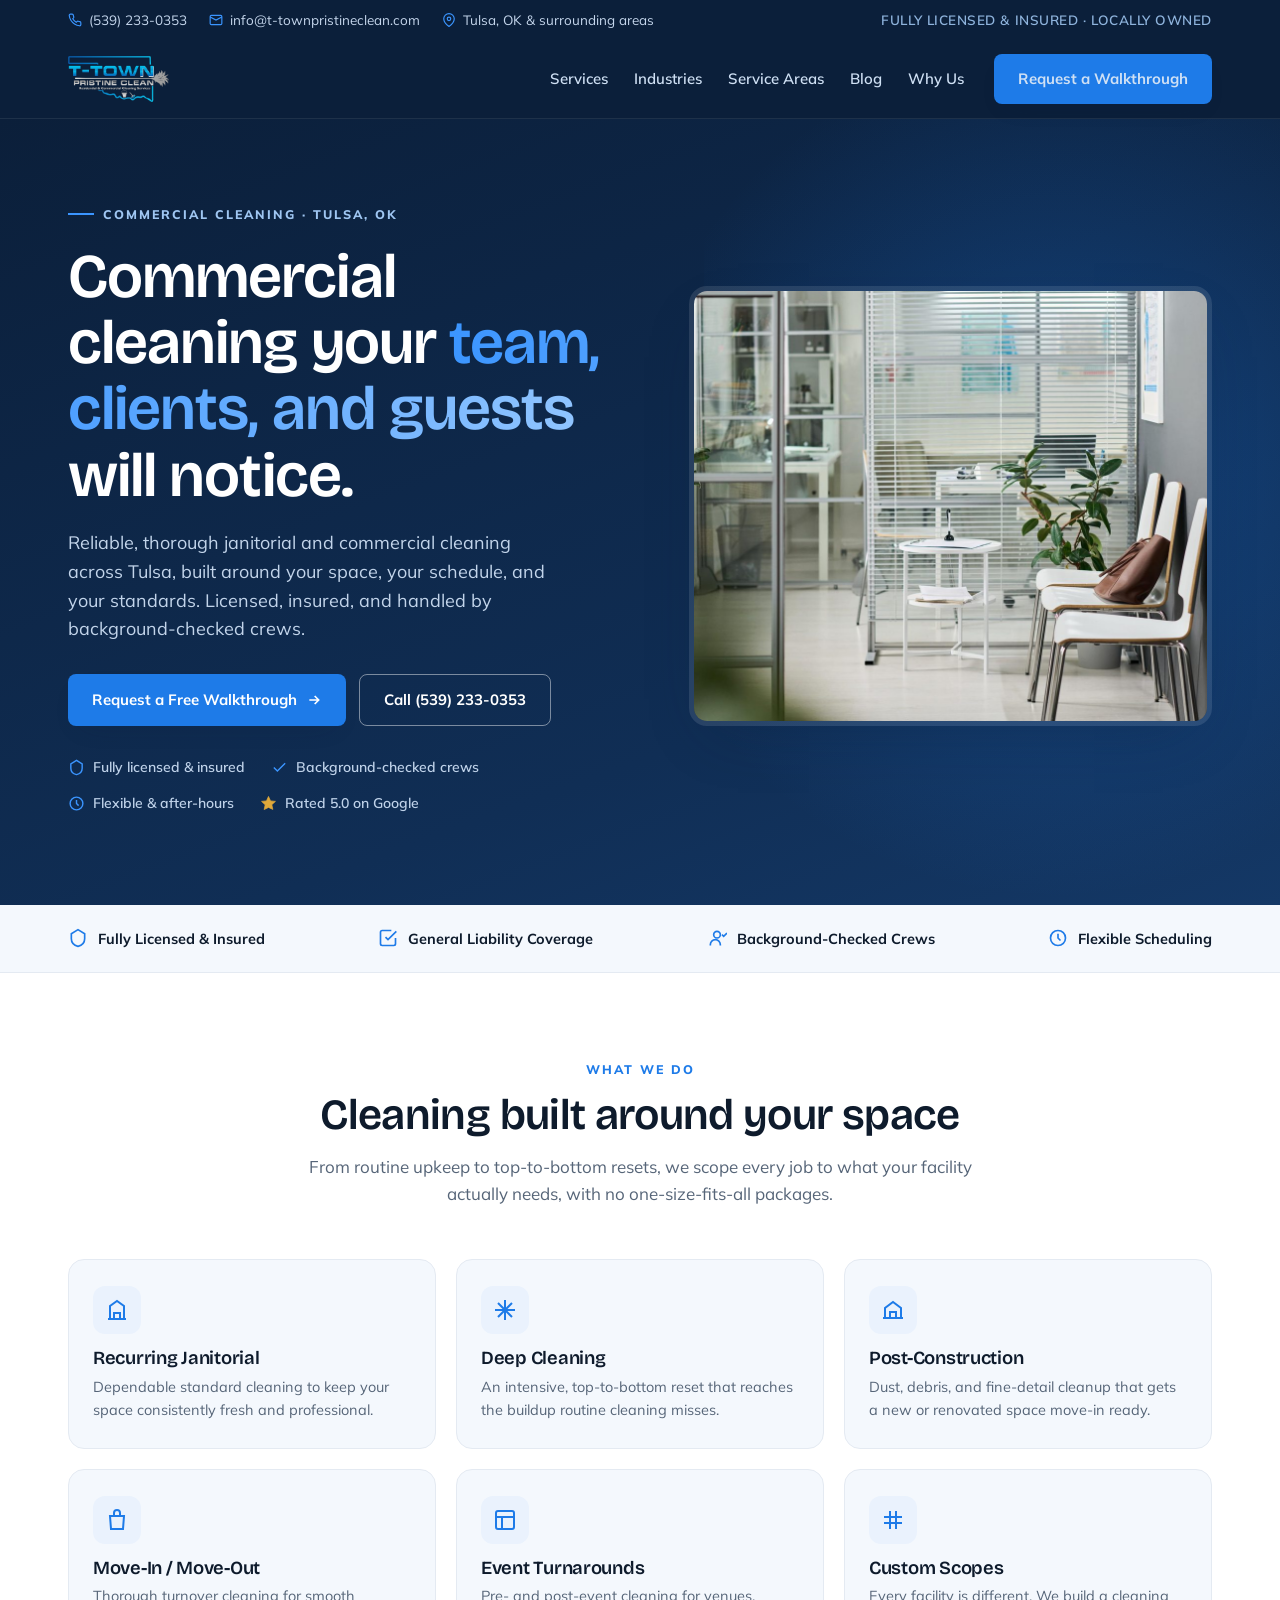
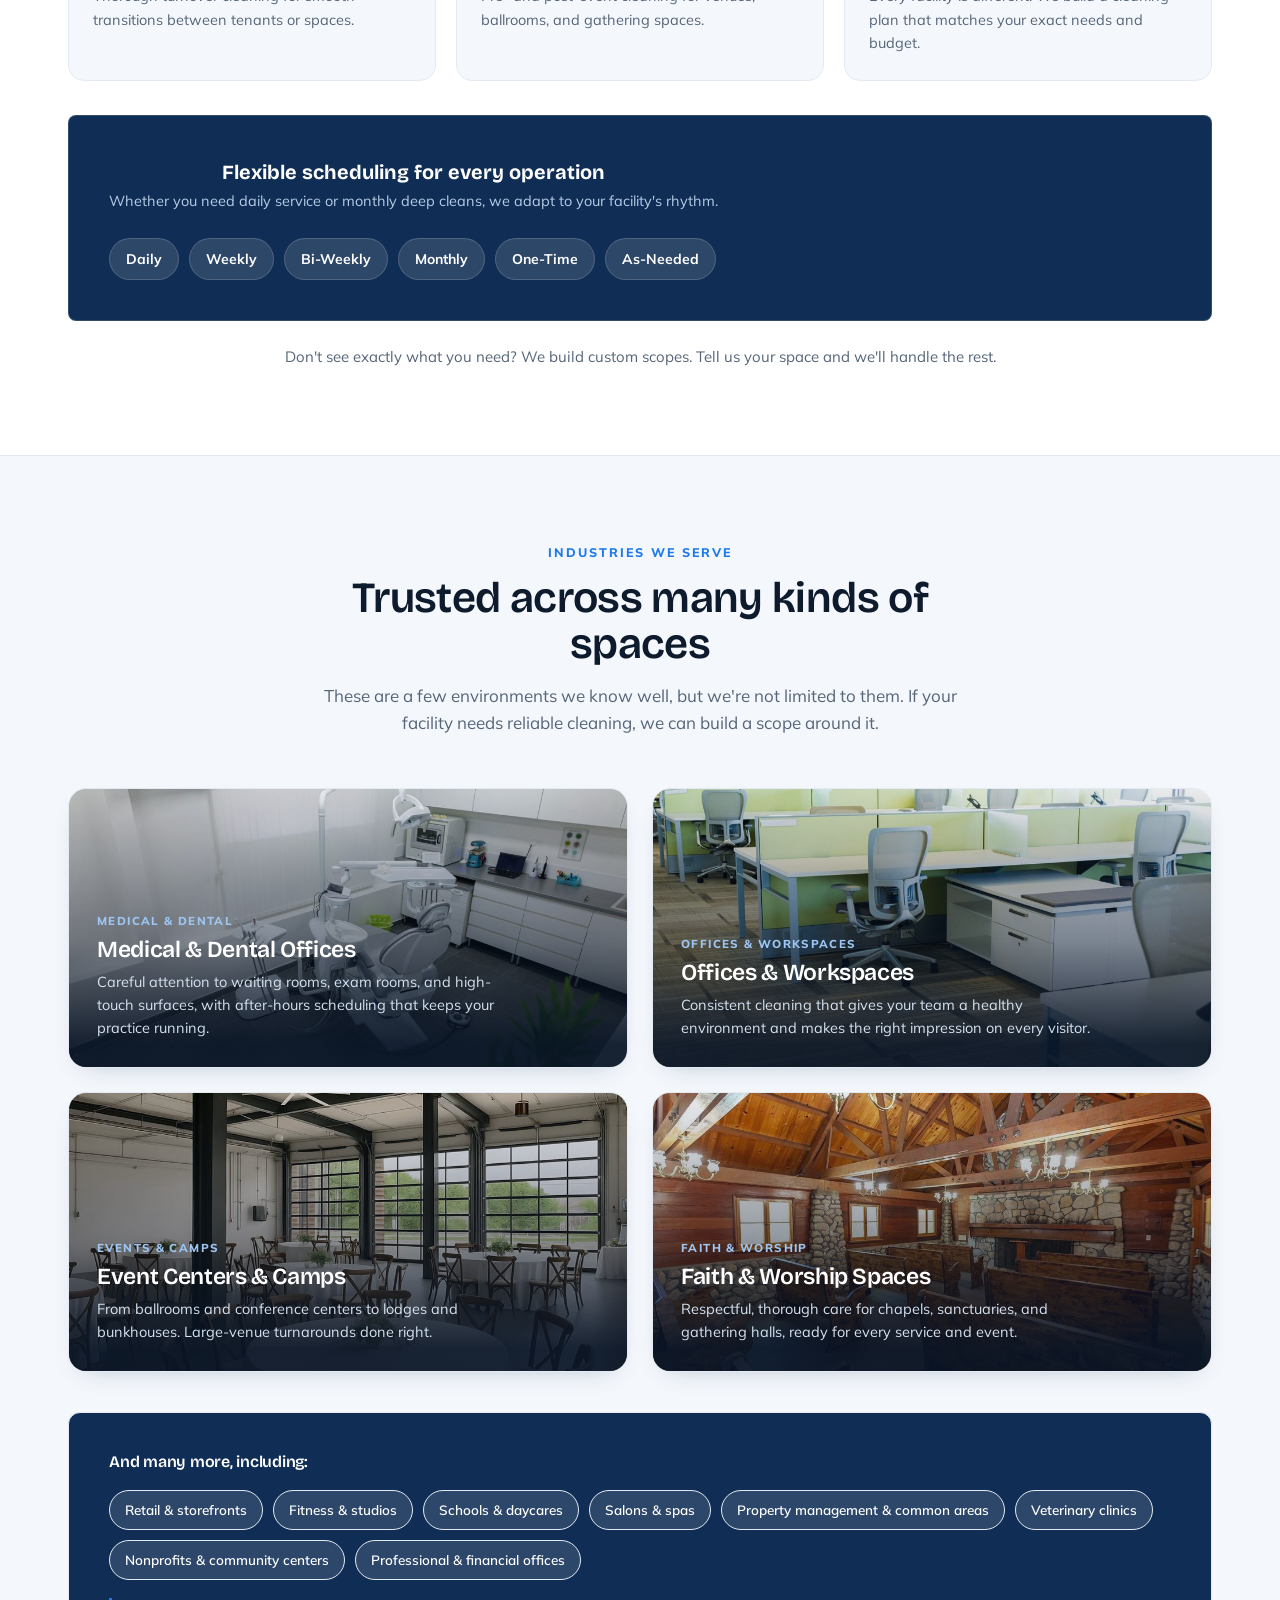
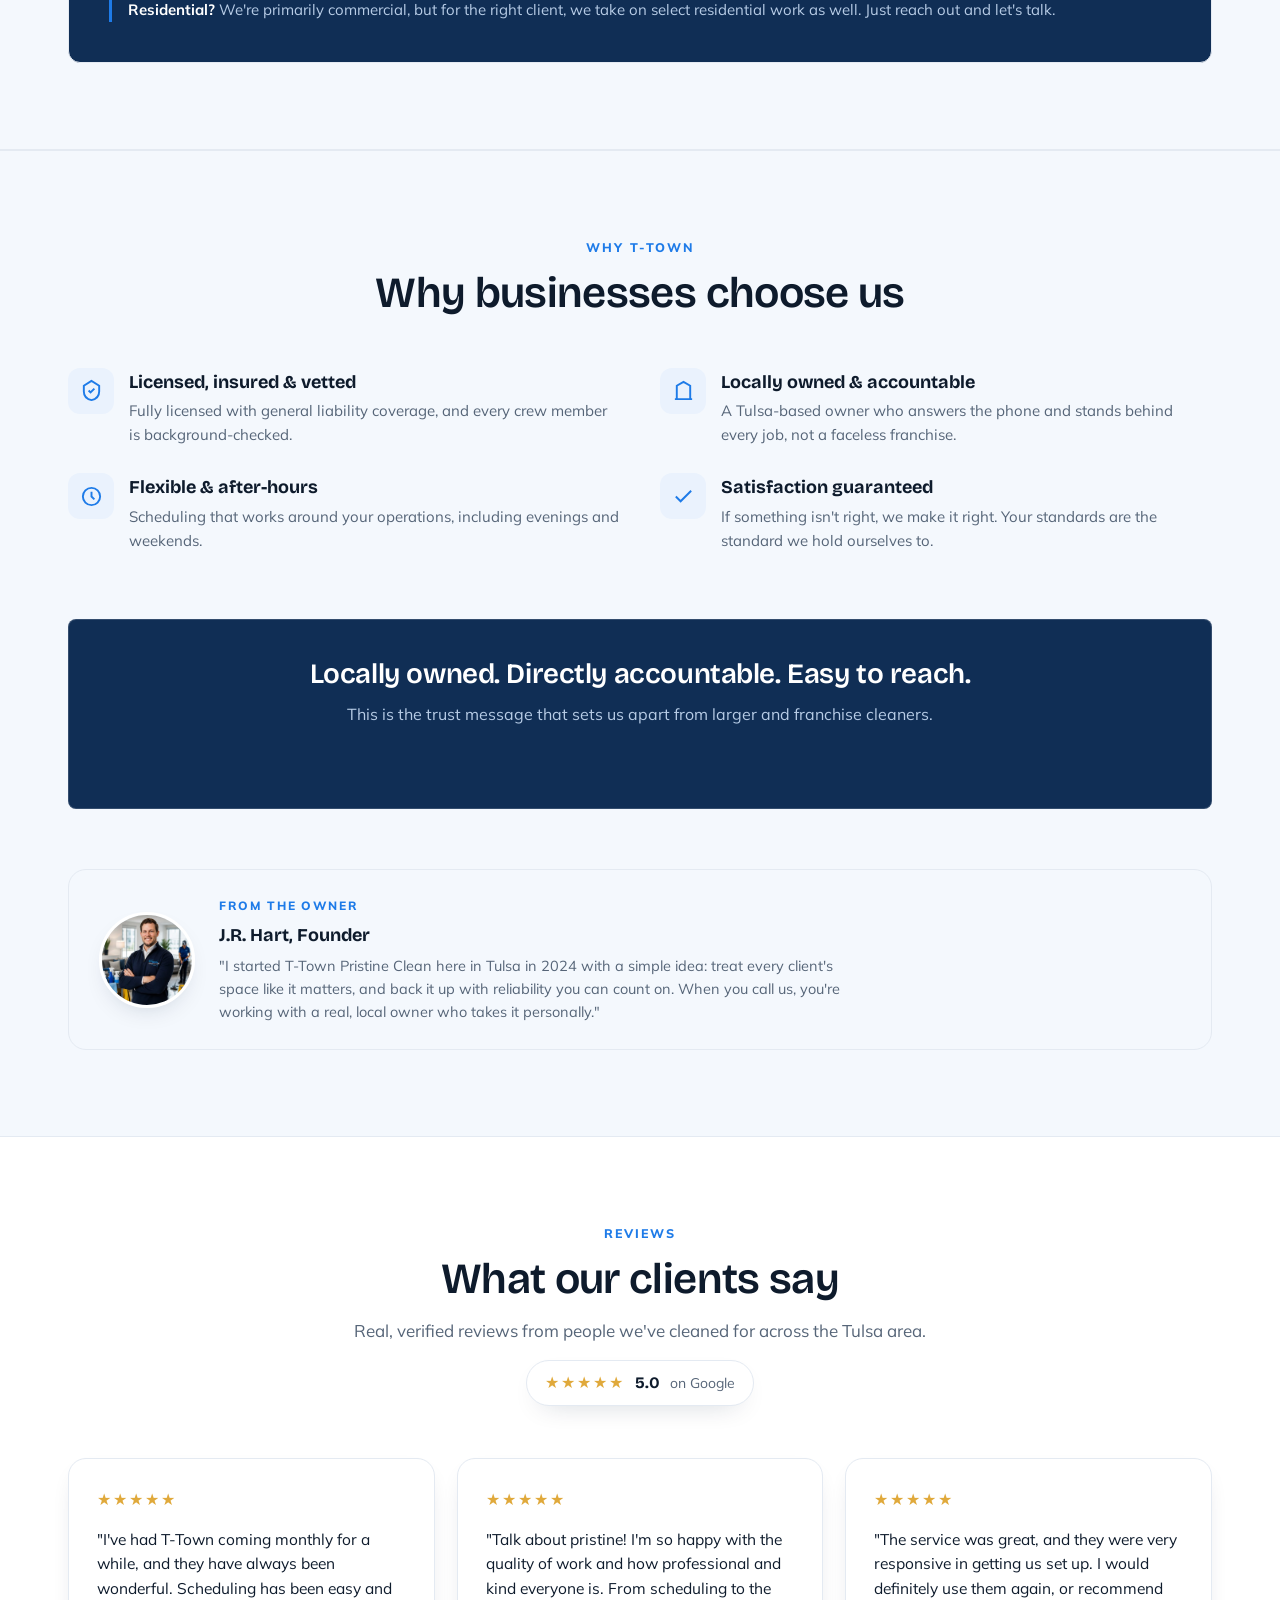
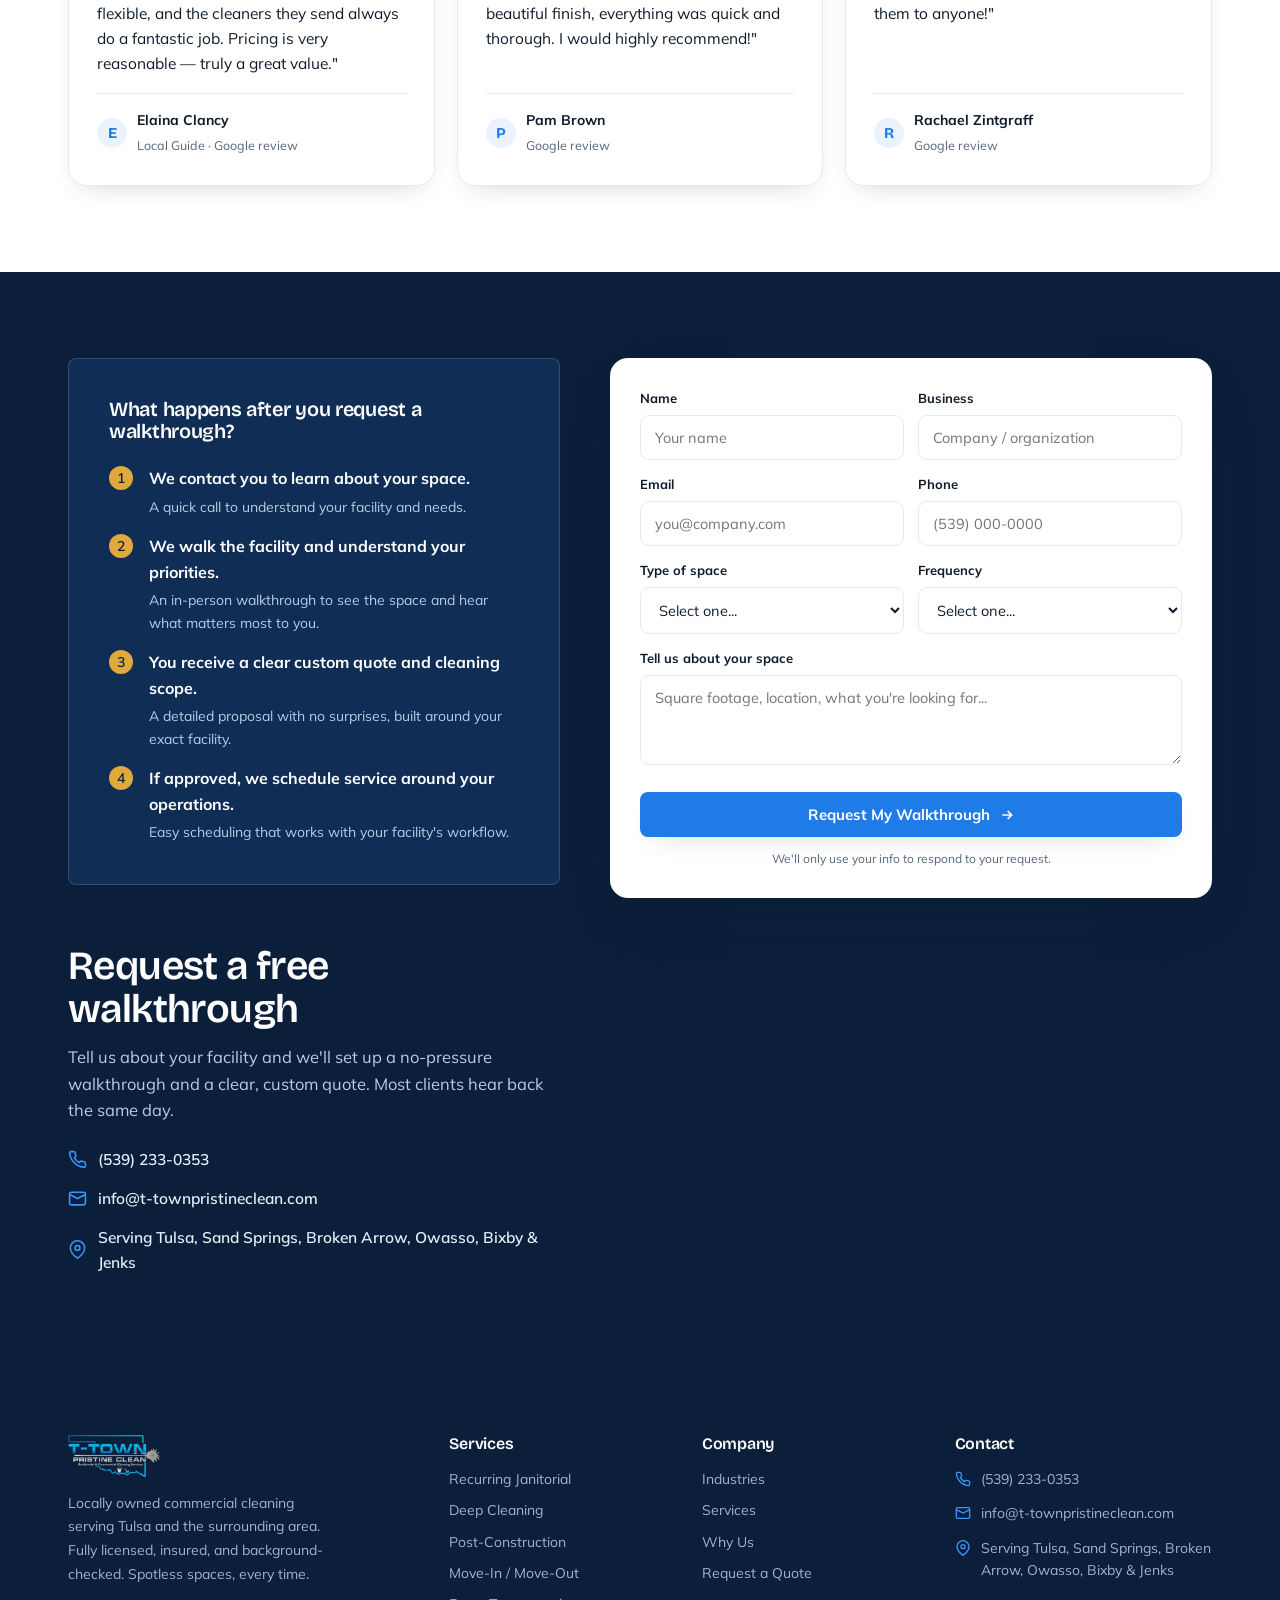
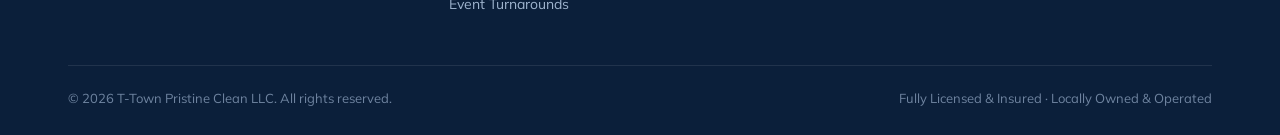
==== index.html @ 9f3a7e4c "Fix Google Ads conversion tracking by redirecting to /thank-you page - Remove Formspree _next parame" ====
<!DOCTYPE html>
<html lang="en">
<head>
<meta charset="UTF-8">
<meta name="viewport" content="width=device-width, initial-scale=1.0">
<title>Commercial Cleaning in Tulsa, OK | T-Town Pristine Clean</title>
<meta name="description" content="Fully licensed & insured commercial cleaning in Tulsa. Janitorial, deep cleaning, and more for offices, medical & dental, event venues and beyond. Daily, weekly, monthly. Request a free walkthrough.">
<meta property="og:title" content="Commercial Cleaning in Tulsa, OK | T-Town Pristine Clean">
<meta property="og:description" content="Licensed, insured commercial cleaning for offices, medical, dental, retail, events. Tulsa & surrounding areas. Get a free walkthrough quote.">
<meta property="og:type" content="business.business">
<meta property="og:url" content="https://t-townpristineclean.com">
<meta name="twitter:card" content="summary_large_image">
<meta name="twitter:title" content="Commercial Cleaning in Tulsa, OK | T-Town Pristine Clean">
<meta name="twitter:description" content="Licensed, insured commercial cleaning. Janitorial, post-construction, deep cleaning. Tulsa, Sand Springs, Broken Arrow, Owasso, Bixby, Jenks.">
<link rel="icon" type="image/png" href="favicon.png">
<link rel="preconnect" href="https://fonts.googleapis.com">
<link rel="preconnect" href="https://fonts.gstatic.com" crossorigin>
<link href="https://fonts.googleapis.com/css2?family=Bricolage+Grotesque:opsz,wght@12..96,500;12..96,600;12..96,700&family=Mulish:wght@400;500;600;700;800&display=swap" rel="stylesheet">
<link rel="stylesheet" href="styles.css">
<script async src="https://www.googletagmanager.com/gtag/js?id=G-VPC9NRM5FG"></script>
<script>
  window.dataLayer = window.dataLayer || [];
  function gtag(){dataLayer.push(arguments);}
  gtag('js', new Date());
  gtag('config', 'G-VPC9NRM5FG');
</script>
<!-- Google tag (gtag.js) - Google Ads -->
<script async src="https://www.googletagmanager.com/gtag/js?id=AW-16498902872"></script>
<script>
  window.dataLayer = window.dataLayer || [];
  function gtag(){dataLayer.push(arguments);}
  gtag('config', 'AW-16498902872');
</script>
<script type="application/ld+json">
{
  "@context": "https://schema.org",
  "@type": "CleaningService",
  "name": "T-Town Pristine Clean",
  "image": "https://t-townpristineclean.com/images/logo.png",
  "url": "https://t-townpristineclean.com",
  "telephone": "+15392330353",
  "email": "info@t-townpristineclean.com",
  "priceRange": "$$",
  "address": {
    "@type": "PostalAddress",
    "addressLocality": "Tulsa",
    "addressRegion": "OK",
    "addressCountry": "US"
  },
  "areaServed": [
    { "@type": "City", "name": "Tulsa" },
    { "@type": "City", "name": "Sand Springs" },
    { "@type": "City", "name": "Broken Arrow" },
    { "@type": "City", "name": "Owasso" },
    { "@type": "City", "name": "Bixby" },
    { "@type": "City", "name": "Jenks" }
  ],
  "description": "Licensed and insured commercial cleaning in Tulsa, OK. Janitorial, deep cleaning, post-construction, move-in/move-out, and event cleaning for offices, medical and dental practices, event venues, and more.",
  "knowsAbout": ["Commercial cleaning", "Janitorial services", "Office cleaning", "Medical office cleaning", "Post-construction cleaning"],
  "aggregateRating": {
    "@type": "AggregateRating",
    "ratingValue": "5.0",
    "reviewCount": "14"
  }
}
</script>
</head>
<body>

<div class="utility">
  <div class="wrap">
    <div class="u-left">
      <a href="tel:5392330353"><svg viewBox="0 0 24 24" fill="none" stroke="currentColor" stroke-width="2"><path d="M22 16.92v3a2 2 0 0 1-2.18 2 19.79 19.79 0 0 1-8.63-3.07 19.5 19.5 0 0 1-6-6 19.79 19.79 0 0 1-3.07-8.67A2 2 0 0 1 4.11 2h3a2 2 0 0 1 2 1.72c.13.96.36 1.9.7 2.81a2 2 0 0 1-.45 2.11L8.09 9.91a16 16 0 0 0 6 6l1.27-1.27a2 2 0 0 1 2.11-.45c.91.34 1.85.57 2.81.7A2 2 0 0 1 22 16.92z"/></svg>(539) 233-0353</a>
      <a href="mailto:info@t-townpristineclean.com"><svg viewBox="0 0 24 24" fill="none" stroke="currentColor" stroke-width="2"><rect x="2" y="4" width="20" height="16" rx="2"/><path d="m22 7-10 5L2 7"/></svg>info@t-townpristineclean.com</a>
      <span class="u-addr"><svg viewBox="0 0 24 24" fill="none" stroke="currentColor" stroke-width="2"><path d="M21 10c0 7-9 13-9 13s-9-6-9-13a9 9 0 0 1 18 0z"/><circle cx="12" cy="10" r="3"/></svg>Tulsa, OK &amp; surrounding areas</span>
    </div>
    <span class="u-tag">FULLY LICENSED &amp; INSURED · LOCALLY OWNED</span>
  </div>
</div>

<header>
  <div class="wrap">
    <a href="#top" class="logo"><img src="images/logo.png" alt="T-Town Pristine Clean"></a>
    <nav class="main">
      <ul>
        <li><a href="#services">Services</a></li>
        <li><a href="#industries">Industries</a></li>
        <li><a href="service-areas.html">Service Areas</a></li>
        <li><a href="blog/">Blog</a></li>
        <li><a href="#why">Why Us</a></li>
      </ul>
      <a href="#contact" class="btn btn-primary">Request a Walkthrough</a>
    </nav>
  </div>
</header>

<section class="hero" id="top">
  <div class="wrap">
    <div>
      <div class="eyebrow"><span class="ln"></span>Commercial Cleaning · Tulsa, OK</div>
      <h1>Commercial cleaning your <span class="accent">team, clients, and guests</span> will notice.</h1>
      <p class="lead">Reliable, thorough janitorial and commercial cleaning across Tulsa, built around your space, your schedule, and your standards. Licensed, insured, and handled by background-checked crews.</p>
      <div class="hero-cta">
        <a href="#contact" class="btn btn-primary">Request a Free Walkthrough
          <svg width="16" height="16" viewBox="0 0 24 24" fill="none" stroke="currentColor" stroke-width="2.5"><path d="M5 12h14M13 6l6 6-6 6"/></svg></a>
        <a href="tel:5392330353" class="btn btn-ghost">Call (539) 233-0353</a>
      </div>
      <div class="hero-trust">
        <span><svg viewBox="0 0 24 24" fill="none" stroke="currentColor" stroke-width="2"><path d="M12 2 4 7v6c0 5 3.5 8 8 9 4.5-1 8-4 8-9V7z"/></svg>Fully licensed &amp; insured</span>
        <span><svg viewBox="0 0 24 24" fill="none" stroke="currentColor" stroke-width="2"><path d="M20 6 9 17l-5-5"/></svg>Background-checked crews</span>
        <span><svg viewBox="0 0 24 24" fill="none" stroke="currentColor" stroke-width="2"><circle cx="12" cy="12" r="9"/><path d="M12 7v5l3 3"/></svg>Flexible &amp; after-hours</span>
        <span><svg viewBox="0 0 24 24" fill="#E0A93B" stroke="#E0A93B" stroke-width="1"><path d="M12 2l2.9 6.3 6.9.7-5.1 4.6 1.4 6.7L12 17.5 5.9 20.6l1.4-6.7L2.2 9l6.9-.7z"/></svg>Rated 5.0 on Google</span>
      </div>
    </div>
    <div class="hero-visual">
      <div class="frame"><img src="images/hero-waiting-room.jpg" alt="Spotless commercial waiting room cleaned by T-Town Pristine Clean"></div>
    </div>
  </div>
</section>

<div class="strip">
  <div class="wrap">
    <div class="item"><svg viewBox="0 0 24 24" fill="none" stroke="currentColor" stroke-width="2"><path d="M12 2 4 7v6c0 5 3.5 8 8 9 4.5-1 8-4 8-9V7z"/></svg>Fully Licensed &amp; Insured</div>
    <div class="item"><svg viewBox="0 0 24 24" fill="none" stroke="currentColor" stroke-width="2"><path d="M9 11l3 3L22 4"/><path d="M21 12v7a2 2 0 0 1-2 2H5a2 2 0 0 1-2-2V5a2 2 0 0 1 2-2h11"/></svg>General Liability Coverage</div>
    <div class="item"><svg viewBox="0 0 24 24" fill="none" stroke="currentColor" stroke-width="2"><circle cx="12" cy="8" r="4"/><path d="M4 21v-1a6 6 0 0 1 12 0v1"/><path d="m18 8 2 2 4-4"/></svg>Background-Checked Crews</div>
    <div class="item"><svg viewBox="0 0 24 24" fill="none" stroke="currentColor" stroke-width="2"><circle cx="12" cy="12" r="9"/><path d="M12 7v5l3 3"/></svg>Flexible Scheduling</div>
  </div>
</div>

<section id="services">
  <div class="wrap">
    <div class="sec-head">
      <div class="sec-eyebrow">What We Do</div>
      <h2>Cleaning built around your space</h2>
      <p>From routine upkeep to top-to-bottom resets, we scope every job to what your facility actually needs, with no one-size-fits-all packages.</p>
    </div>
    <div class="svc-wrap">
      <div class="svc-card"><div class="ic"><svg viewBox="0 0 24 24" fill="none" stroke="currentColor" stroke-width="2"><path d="M3 21h18M5 21V8l7-5 7 5v13"/><path d="M9 21v-6h6v6"/></svg></div><h3>Recurring Janitorial</h3><p>Dependable standard cleaning to keep your space consistently fresh and professional.</p></div>
      <div class="svc-card"><div class="ic"><svg viewBox="0 0 24 24" fill="none" stroke="currentColor" stroke-width="2"><path d="M12 2v20M2 12h20M5 5l14 14M19 5 5 19"/></svg></div><h3>Deep Cleaning</h3><p>An intensive, top-to-bottom reset that reaches the buildup routine cleaning misses.</p></div>
      <div class="svc-card"><div class="ic"><svg viewBox="0 0 24 24" fill="none" stroke="currentColor" stroke-width="2"><path d="M2 20h20M4 20V10l8-6 8 6v10"/><path d="M9 20v-6h6v6"/></svg></div><h3>Post-Construction</h3><p>Dust, debris, and fine-detail cleanup that gets a new or renovated space move-in ready.</p></div>
      <div class="svc-card"><div class="ic"><svg viewBox="0 0 24 24" fill="none" stroke="currentColor" stroke-width="2"><path d="M5 8h14l-1 13H6zM9 8V5a3 3 0 0 1 6 0v3"/></svg></div><h3>Move-In / Move-Out</h3><p>Thorough turnover cleaning for smooth transitions between tenants or spaces.</p></div>
      <div class="svc-card"><div class="ic"><svg viewBox="0 0 24 24" fill="none" stroke="currentColor" stroke-width="2"><rect x="3" y="3" width="18" height="18" rx="2"/><path d="M3 9h18M9 21V9"/></svg></div><h3>Event Turnarounds</h3><p>Pre- and post-event cleaning for venues, ballrooms, and gathering spaces.</p></div>
      <div class="svc-card"><div class="ic"><svg viewBox="0 0 24 24" fill="none" stroke="currentColor" stroke-width="2"><path d="M3 9h18M3 15h18M9 3v18M15 3v18"/></svg></div><h3>Custom Scopes</h3><p>Every facility is different. We build a cleaning plan that matches your exact needs and budget.</p></div>
    </div>
    <div class="freq" style="background:var(--navy-2);border:1px solid rgba(255,255,255,.15);border-radius:8px;padding:40px;text-align:center;color:#fff">
      <div class="lbl"><b>Flexible scheduling for every operation</b><span style="color:#B7CCE6">Whether you need daily service or monthly deep cleans, we adapt to your facility's rhythm.</span></div>
      <div class="chips" style="justify-content:center"><span style="background:rgba(255,255,255,.12);color:#fff">Daily</span><span style="background:rgba(255,255,255,.12);color:#fff">Weekly</span><span style="background:rgba(255,255,255,.12);color:#fff">Bi-Weekly</span><span style="background:rgba(255,255,255,.12);color:#fff">Monthly</span><span style="background:rgba(255,255,255,.12);color:#fff">One-Time</span><span style="background:rgba(255,255,255,.12);color:#fff">As-Needed</span></div>
    </div>
    <p class="svc-note">Don't see exactly what you need? We build custom scopes. Tell us your space and we'll handle the rest.</p>
  </div>
</section>

<section id="industries" style="background:var(--bg-2);border-top:1px solid var(--line);border-bottom:1px solid var(--line)">
  <div class="wrap">
    <div class="sec-head">
      <div class="sec-eyebrow">Industries We Serve</div>
      <h2>Trusted across many kinds of spaces</h2>
      <p>These are a few environments we know well, but we're not limited to them. If your facility needs reliable cleaning, we can build a scope around it.</p>
    </div>
    <div class="ind-grid">
      <div class="ind"><img src="images/industry-medical-dental.jpg" alt="Medical and dental office cleaning"><div class="body"><span class="tag">Medical &amp; Dental</span><h3>Medical &amp; Dental Offices</h3><p>Careful attention to waiting rooms, exam rooms, and high-touch surfaces, with after-hours scheduling that keeps your practice running.</p></div></div>
      <div class="ind"><img src="images/industry-office.jpg" alt="Professional office and workspace cleaning"><div class="body"><span class="tag">Offices &amp; Workspaces</span><h3>Offices &amp; Workspaces</h3><p>Consistent cleaning that gives your team a healthy environment and makes the right impression on every visitor.</p></div></div>
      <div class="ind"><img src="images/industry-event.jpg" alt="Event center and camp facility cleaning"><div class="body"><span class="tag">Events &amp; Camps</span><h3>Event Centers &amp; Camps</h3><p>From ballrooms and conference centers to lodges and bunkhouses. Large-venue turnarounds done right.</p></div></div>
      <div class="ind"><img src="images/industry-chapel.jpg" alt="Chapel and worship space cleaning"><div class="body"><span class="tag">Faith &amp; Worship</span><h3>Faith &amp; Worship Spaces</h3><p>Respectful, thorough care for chapels, sanctuaries, and gathering halls, ready for every service and event.</p></div></div>
    </div>
    <div class="ind-more" style="background:var(--navy-2);color:#fff;border-radius:12px;padding:40px;margin-top:40px">
      <h4 style="color:#fff;margin-bottom:20px">And many more, including:</h4>
      <div class="ind-chips">
        <span style="background:rgba(255,255,255,.12);color:#fff">Retail &amp; storefronts</span>
        <span style="background:rgba(255,255,255,.12);color:#fff">Fitness &amp; studios</span>
        <span style="background:rgba(255,255,255,.12);color:#fff">Schools &amp; daycares</span>
        <span style="background:rgba(255,255,255,.12);color:#fff">Salons &amp; spas</span>
        <span style="background:rgba(255,255,255,.12);color:#fff">Property management &amp; common areas</span>
        <span style="background:rgba(255,255,255,.12);color:#fff">Veterinary clinics</span>
        <span style="background:rgba(255,255,255,.12);color:#fff">Nonprofits &amp; community centers</span>
        <span style="background:rgba(255,255,255,.12);color:#fff">Professional &amp; financial offices</span>
      </div>
      <p class="res-note" style="color:#B7CCE6"><b style="color:#fff">Residential?</b> We're primarily commercial, but for the right client, we take on select residential work as well. Just reach out and let's talk.</p>
    </div>
  </div>
</section>


<section id="why" style="background:var(--bg-2);border-top:1px solid var(--line);border-bottom:1px solid var(--line)">
  <div class="wrap">
    <div class="sec-head">
      <div class="sec-eyebrow">Why T-Town</div>
      <h2>Why businesses choose us</h2>
    </div>
    <div class="why-grid">
      <div class="why-item"><span class="ic"><svg viewBox="0 0 24 24" fill="none" stroke="currentColor" stroke-width="2"><path d="M12 2 4 7v6c0 5 3.5 8 8 9 4.5-1 8-4 8-9V7z"/><path d="M9 12l2 2 4-4"/></svg></span><div><b>Licensed, insured &amp; vetted</b><p>Fully licensed with general liability coverage, and every crew member is background-checked.</p></div></div>
      <div class="why-item"><span class="ic"><svg viewBox="0 0 24 24" fill="none" stroke="currentColor" stroke-width="2"><path d="M3 21h18M5 21V7l7-4 7 4v14"/></svg></span><div><b>Locally owned &amp; accountable</b><p>A Tulsa-based owner who answers the phone and stands behind every job, not a faceless franchise.</p></div></div>
      <div class="why-item"><span class="ic"><svg viewBox="0 0 24 24" fill="none" stroke="currentColor" stroke-width="2"><circle cx="12" cy="12" r="9"/><path d="M12 7v5l3 3"/></svg></span><div><b>Flexible &amp; after-hours</b><p>Scheduling that works around your operations, including evenings and weekends.</p></div></div>
      <div class="why-item"><span class="ic"><svg viewBox="0 0 24 24" fill="none" stroke="currentColor" stroke-width="2"><path d="M20 6 9 17l-5-5"/></svg></span><div><b>Satisfaction guaranteed</b><p>If something isn't right, we make it right. Your standards are the standard we hold ourselves to.</p></div></div>
    </div>
    <div style="background:var(--navy-2);border:1px solid rgba(255,255,255,.15);border-radius:8px;padding:40px;margin-top:60px;text-align:center;margin-bottom:60px;color:#fff">
      <h3 style="font-size:28px;margin-bottom:12px;color:#fff">Locally owned. Directly accountable. Easy to reach.</h3>
      <p style="font-size:16px;color:#B7CCE6;max-width:600px;margin:0 auto 40px">This is the trust message that sets us apart from larger and franchise cleaners.</p>
    </div>
    <div class="owner-note">
      <img src="images/owner.jpg" alt="J.R. Hart, owner of T-Town Pristine Clean">
      <div class="t">
        <div class="lbl">From the Owner</div>
        <b>J.R. Hart, Founder</b>
        <p>"I started T-Town Pristine Clean here in Tulsa in 2024 with a simple idea: treat every client's space like it matters, and back it up with reliability you can count on. When you call us, you're working with a real, local owner who takes it personally."</p>
      </div>
    </div>
  </div>
</section>

<section id="reviews">
  <div class="wrap">
    <div class="sec-head">
      <div class="sec-eyebrow">Reviews</div>
      <h2>What our clients say</h2>
      <p>Real, verified reviews from people we've cleaned for across the Tulsa area.</p>
      <div style="margin-top:16px;display:inline-flex;align-items:center;gap:10px;background:#fff;border:1px solid var(--line);border-radius:999px;padding:9px 18px;box-shadow:var(--shadow-sm)"><span style="color:var(--gold);letter-spacing:2px;font-size:16px">&#9733;&#9733;&#9733;&#9733;&#9733;</span><b style="font-family:'Bricolage Grotesque'">5.0</b><span style="color:var(--muted);font-size:14px">on Google</span></div>
    </div>
    <div class="tn-grid">
      <div class="tn">
        <div class="stars">&#9733;&#9733;&#9733;&#9733;&#9733;</div>
        <p>"I've had T-Town coming monthly for a while, and they have always been wonderful. Scheduling has been easy and flexible, and the cleaners they send always do a fantastic job. Pricing is very reasonable &mdash; truly a great value."</p>
        <div class="by"><span class="g">E</span><div><b>Elaina Clancy</b><small>Local Guide &middot; Google review</small></div></div>
      </div>
      <div class="tn">
        <div class="stars">&#9733;&#9733;&#9733;&#9733;&#9733;</div>
        <p>"Talk about pristine! I'm so happy with the quality of work and how professional and kind everyone is. From scheduling to the beautiful finish, everything was quick and thorough. I would highly recommend!"</p>
        <div class="by"><span class="g">P</span><div><b>Pam Brown</b><small>Google review</small></div></div>
      </div>
      <div class="tn">
        <div class="stars">&#9733;&#9733;&#9733;&#9733;&#9733;</div>
        <p>"The service was great, and they were very responsive in getting us set up. I would definitely use them again, or recommend them to anyone!"</p>
        <div class="by"><span class="g">R</span><div><b>Rachael Zintgraff</b><small>Google review</small></div></div>
      </div>
    </div>
  </div>
</section>

<section class="contact" id="contact">
  <div class="wrap">
    <div class="intro">
      <div style="background:var(--navy-2);border:1px solid rgba(255,255,255,.15);border-radius:8px;padding:40px;margin-bottom:60px;color:#fff">
        <h3 style="font-size:20px;margin-bottom:24px;font-weight:600;color:#fff">What happens after you request a walkthrough?</h3>
        <ol style="max-width:500px;list-style:none;padding:0;margin:0">
          <li style="margin-bottom:16px;display:flex;gap:16px"><span style="min-width:24px;height:24px;background:var(--gold);color:#0B1F3A;border-radius:50%;display:flex;align-items:center;justify-content:center;font-weight:600;font-size:14px">1</span><div><strong>We contact you to learn about your space.</strong><p style="margin:4px 0 0;color:#B7CCE6;font-size:14px">A quick call to understand your facility and needs.</p></div></li>
          <li style="margin-bottom:16px;display:flex;gap:16px"><span style="min-width:24px;height:24px;background:var(--gold);color:#0B1F3A;border-radius:50%;display:flex;align-items:center;justify-content:center;font-weight:600;font-size:14px">2</span><div><strong>We walk the facility and understand your priorities.</strong><p style="margin:4px 0 0;color:#B7CCE6;font-size:14px">An in-person walkthrough to see the space and hear what matters most to you.</p></div></li>
          <li style="margin-bottom:16px;display:flex;gap:16px"><span style="min-width:24px;height:24px;background:var(--gold);color:#0B1F3A;border-radius:50%;display:flex;align-items:center;justify-content:center;font-weight:600;font-size:14px">3</span><div><strong>You receive a clear custom quote and cleaning scope.</strong><p style="margin:4px 0 0;color:#B7CCE6;font-size:14px">A detailed proposal with no surprises, built around your exact facility.</p></div></li>
          <li style="display:flex;gap:16px"><span style="min-width:24px;height:24px;background:var(--gold);color:#0B1F3A;border-radius:50%;display:flex;align-items:center;justify-content:center;font-weight:600;font-size:14px">4</span><div><strong>If approved, we schedule service around your operations.</strong><p style="margin:4px 0 0;color:#B7CCE6;font-size:14px">Easy scheduling that works with your facility's workflow.</p></div></li>
        </ol>
      </div>
      <h2>Request a free walkthrough</h2>
      <p>Tell us about your facility and we'll set up a no-pressure walkthrough and a clear, custom quote. Most clients hear back the same day.</p>
      <div class="line"><svg viewBox="0 0 24 24" fill="none" stroke="currentColor" stroke-width="2"><path d="M22 16.92v3a2 2 0 0 1-2.18 2 19.79 19.79 0 0 1-8.63-3.07 19.5 19.5 0 0 1-6-6 19.79 19.79 0 0 1-3.07-8.67A2 2 0 0 1 4.11 2h3a2 2 0 0 1 2 1.72c.13.96.36 1.9.7 2.81a2 2 0 0 1-.45 2.11L8.09 9.91a16 16 0 0 0 6 6l1.27-1.27a2 2 0 0 1 2.11-.45c.91.34 1.85.57 2.81.7A2 2 0 0 1 22 16.92z"/></svg>(539) 233-0353</div>
      <div class="line"><svg viewBox="0 0 24 24" fill="none" stroke="currentColor" stroke-width="2"><rect x="2" y="4" width="20" height="16" rx="2"/><path d="m22 7-10 5L2 7"/></svg>info@t-townpristineclean.com</div>
      <div class="line"><svg viewBox="0 0 24 24" fill="none" stroke="currentColor" stroke-width="2"><path d="M21 10c0 7-9 13-9 13s-9-6-9-13a9 9 0 0 1 18 0z"/><circle cx="12" cy="10" r="3"/></svg>Serving Tulsa, Sand Springs, Broken Arrow, Owasso, Bixby &amp; Jenks</div>
    </div>
    <div class="form">
      <form action="https://formspree.io/f/xbdbpope" method="POST" id="walkthrough-form">
        <div class="row">
          <div class="field"><label>Name</label><input type="text" name="name" placeholder="Your name" required></div>
          <div class="field"><label>Business</label><input type="text" name="business" placeholder="Company / organization"></div>
        </div>
        <div class="row">
          <div class="field"><label>Email</label><input type="email" name="email" placeholder="you@company.com" required></div>
          <div class="field"><label>Phone</label><input type="tel" name="phone" placeholder="(539) 000-0000"></div>
        </div>
        <div class="row">
          <div class="field"><label>Type of space</label>
            <select name="space_type" required><option value="">Select one...</option><option>Office / workspace</option><option>Medical or dental</option><option>Event center / camp</option><option>Faith / worship</option><option>Retail / storefront</option><option>Residential</option><option>Other</option></select>
          </div>
          <div class="field"><label>Frequency</label>
            <select name="frequency" required><option value="">Select one...</option><option>Recurring (daily/weekly)</option><option>Bi-weekly</option><option>Monthly</option><option>One-time / deep clean</option><option>Not sure yet</option></select>
          </div>
        </div>
        <div class="field"><label>Tell us about your space</label><textarea name="message" placeholder="Square footage, location, what you're looking for..." required></textarea></div>
        <button type="submit" class="btn btn-primary">Request My Walkthrough
          <svg width="16" height="16" viewBox="0 0 24 24" fill="none" stroke="currentColor" stroke-width="2.5"><path d="M5 12h14M13 6l6 6-6 6"/></svg></button>
        <p class="form-tiny">We'll only use your info to respond to your request.</p>
      </form>
    </div>
  </div>
</section>

<footer>
  <div class="wrap">
    <div class="foot-grid">
      <div>
        <img src="images/logo.png" alt="T-Town Pristine Clean">
        <p>Locally owned commercial cleaning serving Tulsa and the surrounding area. Fully licensed, insured, and background-checked. Spotless spaces, every time.</p>
      </div>
      <div><h4>Services</h4><ul><li><a href="#services">Recurring Janitorial</a></li><li><a href="#services">Deep Cleaning</a></li><li><a href="#services">Post-Construction</a></li><li><a href="#services">Move-In / Move-Out</a></li><li><a href="#services">Event Turnarounds</a></li></ul></div>
      <div><h4>Company</h4><ul><li><a href="#industries">Industries</a></li><li><a href="#services">Services</a></li><li><a href="#why">Why Us</a></li><li><a href="#contact">Request a Quote</a></li></ul></div>
      <div class="foot-c"><h4>Contact</h4>
        <div><svg viewBox="0 0 24 24" fill="none" stroke="currentColor" stroke-width="2"><path d="M22 16.92v3a2 2 0 0 1-2.18 2 19.79 19.79 0 0 1-8.63-3.07 19.5 19.5 0 0 1-6-6 19.79 19.79 0 0 1-3.07-8.67A2 2 0 0 1 4.11 2h3a2 2 0 0 1 2 1.72c.13.96.36 1.9.7 2.81a2 2 0 0 1-.45 2.11L8.09 9.91a16 16 0 0 0 6 6l1.27-1.27a2 2 0 0 1 2.11-.45c.91.34 1.85.57 2.81.7A2 2 0 0 1 22 16.92z"/></svg>(539) 233-0353</div>
        <div><svg viewBox="0 0 24 24" fill="none" stroke="currentColor" stroke-width="2"><rect x="2" y="4" width="20" height="16" rx="2"/><path d="m22 7-10 5L2 7"/></svg>info@t-townpristineclean.com</div>
        <div><svg viewBox="0 0 24 24" fill="none" stroke="currentColor" stroke-width="2"><path d="M21 10c0 7-9 13-9 13s-9-6-9-13a9 9 0 0 1 18 0z"/><circle cx="12" cy="10" r="3"/></svg>Serving Tulsa, Sand Springs, Broken Arrow, Owasso, Bixby &amp; Jenks</div>
      </div>
    </div>
    <div class="foot-bottom">
      <span>© 2026 T-Town Pristine Clean LLC. All rights reserved.</span>
      <span>Fully Licensed &amp; Insured · Locally Owned &amp; Operated</span>
    </div>
  </div>
</footer>

<script>
document.querySelector('form').addEventListener('submit', function(e) {
  e.preventDefault();

  // Track form submission as conversion event
  gtag('event', 'form_submit', {
    'form_name': 'walkthrough_request',
    'event_category': 'lead'
  });

  // Track conversion
  if (typeof gtag !== 'undefined') {
    gtag('event', 'conversion', {
      'value': 1.0,
      'currency': 'USD',
      'transaction_id': 'walkthrough_' + Date.now()
    });
  }

  // Submit form data
  const form = this;
  const formData = new FormData(form);
  fetch(form.action, {
    method: 'POST',
    body: formData
  }).then(() => {
    // Redirect to thank you page after submission
    window.location.href = '/thank-you';
  }).catch(() => {
    // Still redirect even if submission fails
    window.location.href = '/thank-you';
  });
});
</script>

</body>
</html>
---- styles.css ----
:root{
  --navy:#0B1F3A; --navy-2:#102E55; --blue:#1E7BE8; --blue-2:#3B95FF;
  --blue-soft:#EAF2FD; --ink:#0E1B2C; --muted:#566578; --bg:#FFFFFF;
  --bg-2:#F4F8FD; --line:#E4EAF2; --gold:#E0A93B;
  --shadow:0 22px 60px -28px rgba(11,31,58,.42);
  --shadow-sm:0 10px 28px -16px rgba(11,31,58,.30);
}
*{margin:0;padding:0;box-sizing:border-box}
html{scroll-behavior:smooth}
body{font-family:'Mulish',sans-serif;background:var(--bg);color:var(--ink);line-height:1.6;-webkit-font-smoothing:antialiased;overflow-x:hidden}
h1,h2,h3,h4{font-family:'Bricolage Grotesque',sans-serif;font-weight:600;line-height:1.07;letter-spacing:-.015em}
a{color:inherit;text-decoration:none}
.wrap{max-width:1200px;margin:0 auto;padding:0 28px}
img{display:block;max-width:100%}
.blue{color:var(--blue)}

/* utility bar */
.utility{background:var(--navy);color:#C5D6EC;font-size:13.5px}
.utility .wrap{display:flex;justify-content:space-between;align-items:center;gap:18px;padding:9px 28px;flex-wrap:wrap}
.utility .u-left{display:flex;gap:22px;flex-wrap:wrap}
.utility a,.utility span{display:inline-flex;align-items:center;gap:7px}
.utility a:hover{color:#fff}
.utility svg{width:14px;height:14px;flex:none;color:var(--blue-2)}
.u-tag{color:#8FB4DD;font-weight:600;letter-spacing:.04em}

/* header */
header{position:sticky;top:0;z-index:60;background:var(--navy);border-bottom:1px solid rgba(255,255,255,.08)}
header .wrap{display:flex;align-items:center;gap:48px;padding:14px 28px}
.logo img{height:46px;width:auto}
nav.main{display:flex;align-items:center;gap:30px;margin-left:auto}
nav.main ul{display:flex;gap:26px;list-style:none;font-weight:600;font-size:15px}
nav.main a{color:#CFE0F4;transition:color .2s}
nav.main a:hover{color:#fff}
.btn{display:inline-flex;align-items:center;gap:9px;font-family:'Mulish',sans-serif;font-weight:700;font-size:15px;padding:13px 24px;border-radius:8px;transition:transform .2s,box-shadow .2s,background .2s,color .2s;cursor:pointer;border:none}
.btn-primary{background:var(--blue);color:#fff;box-shadow:var(--shadow-sm)}
.btn-primary:hover{transform:translateY(-2px);box-shadow:var(--shadow);background:var(--blue-2)}
.btn-ghost{background:transparent;color:#fff;border:1.5px solid rgba(255,255,255,.45)}
.btn-ghost:hover{background:#fff;color:var(--navy)}
.btn-dark{background:var(--navy);color:#fff}
.btn-dark:hover{transform:translateY(-2px);box-shadow:var(--shadow);background:var(--navy-2)}
.nav-toggle{display:none}

/* hero */
.hero{background:linear-gradient(160deg,var(--navy) 0%,var(--navy-2) 70%,#143866 100%);color:#fff;position:relative;overflow:hidden;padding:78px 0 90px}
.hero::after{content:'';position:absolute;top:-30%;right:-10%;width:55%;height:150%;background:radial-gradient(circle,rgba(30,123,232,.30),transparent 62%)}
.hero .wrap{position:relative;z-index:1;display:grid;grid-template-columns:1.04fr .96fr;gap:54px;align-items:center}
.eyebrow{display:inline-flex;align-items:center;gap:9px;font-size:12.5px;font-weight:800;letter-spacing:.16em;text-transform:uppercase;color:#9FC6F2;margin-bottom:20px}
.eyebrow .ln{width:26px;height:2px;background:var(--blue-2)}
.hero h1{font-size:clamp(38px,5vw,62px);margin-bottom:20px;color:#fff}
.hero h1 .accent{background:linear-gradient(90deg,#3B95FF,#8Fc4ff);-webkit-background-clip:text;background-clip:text;-webkit-text-fill-color:transparent}
.hero p.lead{font-size:18px;color:#C2D4EA;max-width:500px;margin-bottom:30px}
.hero-cta{display:flex;gap:13px;flex-wrap:wrap;margin-bottom:30px}
.hero-trust{display:flex;gap:14px 26px;flex-wrap:wrap;font-size:14px;color:#BFD2E9;font-weight:600}
.hero-trust span{display:flex;align-items:center;gap:8px}
.hero-trust svg{width:17px;height:17px;color:var(--blue-2);flex:none}
.hero-visual{position:relative}
.hero-visual .frame{border-radius:18px;overflow:hidden;box-shadow:var(--shadow);border:5px solid rgba(255,255,255,.10)}
.hero-visual .frame img{width:100%;height:430px;object-fit:cover}
.hero-stat{position:absolute;bottom:-22px;left:-22px;background:#fff;color:var(--ink);border-radius:14px;padding:16px 20px;box-shadow:var(--shadow);display:flex;align-items:center;gap:13px}
.hero-stat .ic{width:44px;height:44px;border-radius:11px;background:var(--blue-soft);display:grid;place-items:center;color:var(--blue);flex:none}
.hero-stat .ic svg{width:23px;height:23px}
.hero-stat b{font-family:'Bricolage Grotesque';font-size:15px;display:block;line-height:1.15}
.hero-stat small{color:var(--muted);font-size:12.5px}

/* trust strip */
.strip{background:var(--bg-2);border-bottom:1px solid var(--line)}
.strip .wrap{display:flex;justify-content:space-between;gap:18px;flex-wrap:wrap;padding:22px 28px}
.strip .item{display:flex;align-items:center;gap:10px;font-weight:700;font-size:14.5px;color:var(--ink)}
.strip .item svg{width:20px;height:20px;color:var(--blue);flex:none}

/* sections */
section{padding:86px 0}
.sec-head{max-width:680px;margin:0 auto 52px;text-align:center}
.sec-eyebrow{font-size:12.5px;font-weight:800;letter-spacing:.16em;text-transform:uppercase;color:var(--blue);margin-bottom:13px}
.sec-head h2{font-size:clamp(29px,3.6vw,43px);margin-bottom:15px}
.sec-head p{color:var(--muted);font-size:17px}

/* industries */
.ind-grid{display:grid;grid-template-columns:repeat(2,1fr);gap:24px}
.ind{position:relative;border-radius:18px;overflow:hidden;box-shadow:var(--shadow-sm);min-height:280px;display:flex;align-items:flex-end;border:1px solid var(--line)}
.ind img{position:absolute;inset:0;width:100%;height:100%;object-fit:cover;transition:transform .6s ease}
.ind:hover img{transform:scale(1.06)}
.ind::after{content:'';position:absolute;inset:0;background:linear-gradient(to top,rgba(8,20,38,.92) 8%,rgba(8,20,38,.45) 45%,rgba(8,20,38,.08) 100%)}
.ind .body{position:relative;z-index:1;padding:28px;color:#fff}
.ind .tag{display:inline-block;font-size:11.5px;font-weight:800;letter-spacing:.12em;text-transform:uppercase;color:#9FC6F2;margin-bottom:8px}
.ind h3{font-size:23px;color:#fff;margin-bottom:7px}
.ind p{font-size:14.5px;color:#D5E2F1;max-width:420px}

/* process */
.process{background:var(--navy);color:#fff;position:relative;overflow:hidden}
.process::before{content:'';position:absolute;bottom:-40%;left:-8%;width:45%;height:150%;background:radial-gradient(circle,rgba(30,123,232,.22),transparent 62%)}
.process .sec-head h2{color:#fff}
.process .sec-head p{color:#B7CCE6}
.proc-grid{position:relative;z-index:1;display:grid;grid-template-columns:repeat(4,1fr);gap:22px}
.proc{padding:28px 22px;background:rgba(255,255,255,.05);border:1px solid rgba(255,255,255,.10);border-radius:16px}
.proc .n{font-family:'Bricolage Grotesque';font-size:14px;font-weight:700;color:var(--navy);background:var(--blue-2);width:32px;height:32px;border-radius:50%;display:grid;place-items:center;margin-bottom:16px}
.proc h3{font-size:18px;color:#fff;margin-bottom:7px}
.proc p{font-size:14px;color:#B7CCE6}

/* gallery */
.gal{display:grid;grid-template-columns:repeat(12,1fr);grid-auto-rows:200px;gap:14px}
.gal figure{position:relative;overflow:hidden;border-radius:14px;border:1px solid var(--line)}
.gal img{width:100%;height:100%;object-fit:cover;transition:transform .6s}
.gal figure:hover img{transform:scale(1.07)}
.gal figcaption{position:absolute;left:0;bottom:0;right:0;padding:16px 16px 13px;background:linear-gradient(to top,rgba(8,20,38,.85),transparent);color:#fff;font-size:13px;font-weight:700;opacity:0;transform:translateY(8px);transition:.3s}
.gal figure:hover figcaption{opacity:1;transform:none}
.g-a{grid-column:span 5;grid-row:span 2}
.g-b{grid-column:span 4}
.g-c{grid-column:span 3}
.g-d{grid-column:span 4}
.g-e{grid-column:span 4}
.g-f{grid-column:span 4}
.g-g{grid-column:span 7}
.gal-note{text-align:center;margin-top:26px;color:var(--muted);font-size:15px}

/* why */
.why-grid{display:grid;grid-template-columns:repeat(2,1fr);gap:20px 40px}
.why-item{display:flex;gap:15px;align-items:flex-start;padding-bottom:6px}
.why-item .ic{width:46px;height:46px;border-radius:12px;background:var(--blue-soft);display:grid;place-items:center;color:var(--blue);flex:none}
.why-item .ic svg{width:23px;height:23px}
.why-item b{font-family:'Bricolage Grotesque';font-size:18px;display:block;margin-bottom:3px}
.why-item p{color:var(--muted);font-size:15px}

/* owner teaser */
.owner{background:var(--bg-2);border-top:1px solid var(--line);border-bottom:1px solid var(--line)}
.owner .wrap{display:grid;grid-template-columns:.85fr 1.15fr;gap:50px;align-items:center}
.owner .photo{border-radius:18px;overflow:hidden;box-shadow:var(--shadow);border:1px solid var(--line)}
.owner .photo img{width:100%;height:480px;object-fit:cover;object-position:top center}
.owner h2{font-size:clamp(28px,3.4vw,40px);margin-bottom:8px}
.owner .role{color:var(--blue);font-weight:800;letter-spacing:.04em;text-transform:uppercase;font-size:13px;margin-bottom:18px}
.owner p{color:var(--muted);font-size:16.5px;margin-bottom:16px}
.owner .creds{display:flex;gap:10px;flex-wrap:wrap;margin:20px 0 26px}
.owner .creds span{background:#fff;border:1px solid var(--line);border-radius:8px;padding:8px 14px;font-size:13.5px;font-weight:700;color:var(--ink)}

/* CTA band */
.cta-band{background:linear-gradient(135deg,var(--blue),#1559b8);border-radius:24px;padding:58px 50px;text-align:center;color:#fff;position:relative;overflow:hidden;max-width:1144px;margin:0 auto}
.cta-band::before{content:'';position:absolute;top:-60%;left:-8%;width:45%;height:220%;background:radial-gradient(circle,rgba(255,255,255,.18),transparent 60%)}
.cta-band h2{font-size:clamp(27px,3.4vw,40px);color:#fff;margin-bottom:13px;position:relative}
.cta-band p{color:#DCEAFB;font-size:17px;margin-bottom:26px;position:relative;max-width:540px;margin-left:auto;margin-right:auto}
.cta-band .hero-cta{justify-content:center;position:relative;margin:0}

/* footer */
footer{background:var(--navy);color:#9FB4CE;padding:60px 0 26px}
.foot-grid{display:grid;grid-template-columns:1.6fr 1fr 1fr 1.2fr;gap:38px;padding-bottom:40px;border-bottom:1px solid rgba(255,255,255,.09)}
.foot-grid h4{color:#fff;font-size:16px;margin-bottom:16px}
.foot-grid img{height:42px;margin-bottom:15px}
.foot-grid p{font-size:14px;line-height:1.7;max-width:270px}
.foot-grid ul{list-style:none}
.foot-grid li{margin-bottom:9px;font-size:14px}
.foot-grid a:hover{color:#fff}
.foot-c div{display:flex;gap:10px;margin-bottom:12px;font-size:14px;align-items:flex-start}
.foot-c svg{width:16px;height:16px;color:var(--blue-2);flex:none;margin-top:3px}
.foot-bottom{padding-top:22px;display:flex;justify-content:space-between;flex-wrap:wrap;gap:10px;font-size:13px;color:#6F84A0}

/* about page */
.about-hero{background:linear-gradient(160deg,var(--navy),var(--navy-2));color:#fff;padding:64px 0}
.about-hero .wrap{display:grid;grid-template-columns:.8fr 1.2fr;gap:50px;align-items:center}
.about-hero .photo{border-radius:18px;overflow:hidden;box-shadow:var(--shadow);border:5px solid rgba(255,255,255,.10)}
.about-hero .photo img{width:100%;height:460px;object-fit:cover;object-position:top center}
.about-hero h1{font-size:clamp(34px,4.4vw,52px);color:#fff;margin-bottom:10px}
.about-hero .role{color:#9FC6F2;font-weight:800;letter-spacing:.05em;text-transform:uppercase;font-size:14px;margin-bottom:18px}
.about-hero p{color:#C2D4EA;font-size:17px;margin-bottom:14px}
.bio-body{max-width:820px;margin:0 auto}
.bio-body h2{font-size:30px;margin:8px 0 18px}
.bio-body p{color:#3A4961;font-size:17px;margin-bottom:18px}
.cred-card{background:var(--bg-2);border:1px solid var(--line);border-radius:18px;padding:32px;margin:34px 0}
.cred-card h3{font-size:20px;margin-bottom:18px}
.cred-grid{display:grid;grid-template-columns:1fr 1fr;gap:16px}
.cred-grid .row{display:flex;gap:12px;align-items:flex-start}
.cred-grid svg{width:20px;height:20px;color:var(--blue);flex:none;margin-top:2px}
.cred-grid b{display:block;font-size:15px}
.cred-grid small{color:var(--muted);font-size:13.5px}

@media(max-width:920px){
  .hero .wrap,.owner .wrap,.about-hero .wrap{grid-template-columns:1fr;gap:42px}
  .proc-grid{grid-template-columns:1fr 1fr}
  .foot-grid{grid-template-columns:1fr 1fr}
  .gal{grid-auto-rows:170px}
}
@media(max-width:680px){
  nav.main ul,.u-left .u-addr{display:none}
  .ind-grid,.why-grid,.proc-grid,.foot-grid,.cred-grid{grid-template-columns:1fr}
  .strip .wrap{gap:14px}
  .gal{display:flex;flex-direction:column}
  .gal img{height:220px}
  .cta-band{padding:42px 24px}
  .hero{padding:52px 0 70px}
}

/* ===== v2 additions ===== */
/* services */
.svc-wrap{display:grid;grid-template-columns:repeat(3,1fr);gap:20px}
.svc-card{padding:26px 24px;background:var(--bg-2);border:1px solid var(--line);border-radius:16px;transition:transform .3s,box-shadow .3s}
.svc-card:hover{transform:translateY(-5px);box-shadow:var(--shadow-sm)}
.svc-card .ic{width:48px;height:48px;border-radius:12px;background:var(--blue-soft);display:grid;place-items:center;color:var(--blue);margin-bottom:15px}
.svc-card .ic svg{width:24px;height:24px}
.svc-card h3{font-size:18.5px;margin-bottom:6px}
.svc-card p{color:var(--muted);font-size:14.5px}
.freq{margin-top:34px;background:var(--navy);border-radius:18px;padding:28px 30px;display:flex;align-items:center;justify-content:space-between;gap:24px;flex-wrap:wrap}
.freq .lbl{color:#fff}
.freq .lbl b{font-family:'Bricolage Grotesque';font-size:20px;display:block}
.freq .lbl span{color:#B7CCE6;font-size:14.5px}
.freq .chips{display:flex;gap:10px;flex-wrap:wrap}
.freq .chips span{background:rgba(255,255,255,.08);border:1px solid rgba(255,255,255,.16);color:#E4EEF9;padding:9px 16px;border-radius:999px;font-size:14px;font-weight:700}
.svc-note{text-align:center;margin-top:24px;color:var(--muted);font-size:15px}

/* industries extras */
.ind-more{margin-top:30px;background:var(--bg-2);border:1px solid var(--line);border-radius:18px;padding:28px 30px}
.ind-more h4{font-size:16px;margin-bottom:14px;font-family:'Bricolage Grotesque'}
.ind-chips{display:flex;gap:10px;flex-wrap:wrap}
.ind-chips span{background:#fff;border:1px solid var(--line);border-radius:999px;padding:8px 15px;font-size:13.5px;font-weight:600;color:var(--ink)}
.ind-chips span.more{background:var(--blue-soft);border-color:transparent;color:var(--blue)}
.res-note{margin-top:18px;font-size:15px;color:var(--muted);border-left:3px solid var(--blue);padding-left:16px}
.res-note b{color:var(--ink)}

/* owner blurb inside why */
.owner-note{margin-top:46px;background:var(--bg-2);border:1px solid var(--line);border-radius:18px;padding:26px 30px;display:flex;gap:24px;align-items:center}
.owner-note img{width:96px;height:96px;border-radius:50%;object-fit:cover;object-position:top center;flex:none;border:3px solid #fff;box-shadow:var(--shadow-sm)}
.owner-note .t .lbl{font-size:12px;font-weight:800;letter-spacing:.14em;text-transform:uppercase;color:var(--blue);margin-bottom:6px}
.owner-note .t b{font-family:'Bricolage Grotesque';font-size:18px}
.owner-note .t p{color:var(--muted);font-size:14.5px;margin-top:4px;max-width:640px}

/* contact form */
.contact{background:var(--navy);color:#fff}
.contact .wrap{display:grid;grid-template-columns:.9fr 1.1fr;gap:50px;align-items:start}
.contact .intro h2{color:#fff;font-size:clamp(28px,3.4vw,40px);margin-bottom:14px}
.contact .intro p{color:#B7CCE6;font-size:16.5px;margin-bottom:24px}
.contact .intro .line{display:flex;gap:11px;align-items:center;margin-bottom:14px;font-size:15.5px;color:#E4EEF9;font-weight:600}
.contact .intro .line svg{width:19px;height:19px;color:var(--blue-2);flex:none}
.form{background:#fff;border-radius:18px;padding:30px;box-shadow:var(--shadow)}
.form .row{display:grid;grid-template-columns:1fr 1fr;gap:14px}
.field{margin-bottom:14px}
.field label{display:block;font-size:13px;font-weight:700;color:var(--ink);margin-bottom:6px}
.field input,.field select,.field textarea{width:100%;padding:12px 14px;border:1.5px solid var(--line);border-radius:9px;font-family:'Mulish';font-size:14.5px;color:var(--ink);background:#fff;transition:border-color .2s}
.field input:focus,.field select:focus,.field textarea:focus{outline:none;border-color:var(--blue)}
.field textarea{resize:vertical;min-height:90px}
.form button{width:100%;margin-top:6px;justify-content:center}
.form .ok{display:none;text-align:center;padding:30px 10px}
.form .ok svg{width:52px;height:52px;color:#1FА86B;color:#1f9d63;margin:0 auto 14px}
.form .ok b{font-family:'Bricolage Grotesque';font-size:22px;display:block;margin-bottom:6px;color:var(--ink)}
.form .ok p{color:var(--muted);font-size:15px}
.form-tiny{font-size:12px;color:var(--muted);text-align:center;margin-top:12px}
@media(max-width:920px){
  .svc-wrap{grid-template-columns:1fr 1fr}
  .contact .wrap{grid-template-columns:1fr;gap:34px}
}
@media(max-width:680px){
  .svc-wrap{grid-template-columns:1fr}
  .freq{flex-direction:column;align-items:flex-start}
  .form .row{grid-template-columns:1fr}
  .owner-note{flex-direction:column;text-align:center}
}

/* testimonials */
.tn-grid{display:grid;grid-template-columns:repeat(3,1fr);gap:22px}
.tn{background:#fff;border:1px solid var(--line);border-radius:18px;padding:28px;box-shadow:var(--shadow-sm);display:flex;flex-direction:column}
.tn .stars{color:var(--gold);font-size:16px;letter-spacing:2px;margin-bottom:14px}
.tn p{font-size:15.5px;color:var(--ink);line-height:1.6;margin-bottom:18px;flex:1}
.tn .by{display:flex;align-items:center;gap:10px;border-top:1px solid var(--line);padding-top:15px}
.tn .by .g{width:30px;height:30px;border-radius:50%;background:var(--blue-soft);display:grid;place-items:center;flex:none;font-family:'Bricolage Grotesque';font-weight:700;color:var(--blue);font-size:15px}
.tn .by b{font-size:14px;display:block}
.tn .by small{color:var(--muted);font-size:12.5px}
@media(max-width:920px){.tn-grid{grid-template-columns:1fr}}
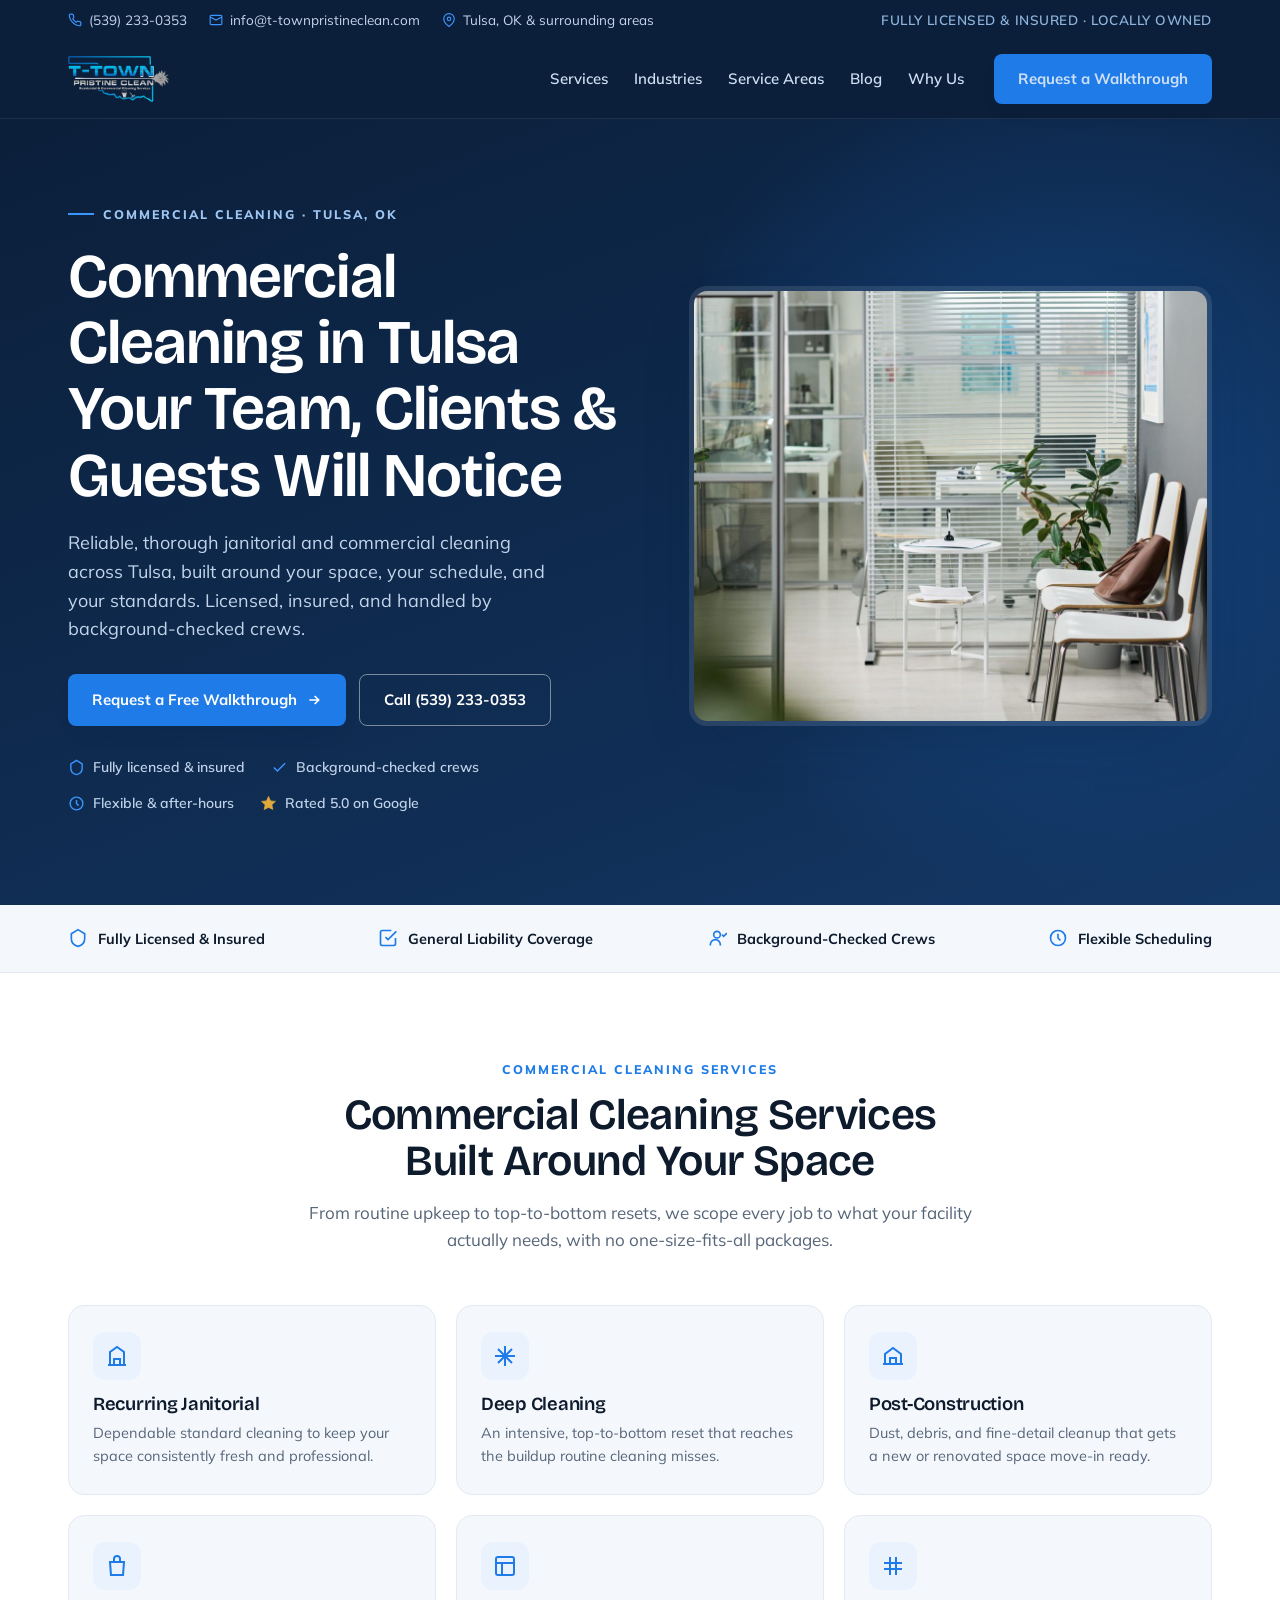
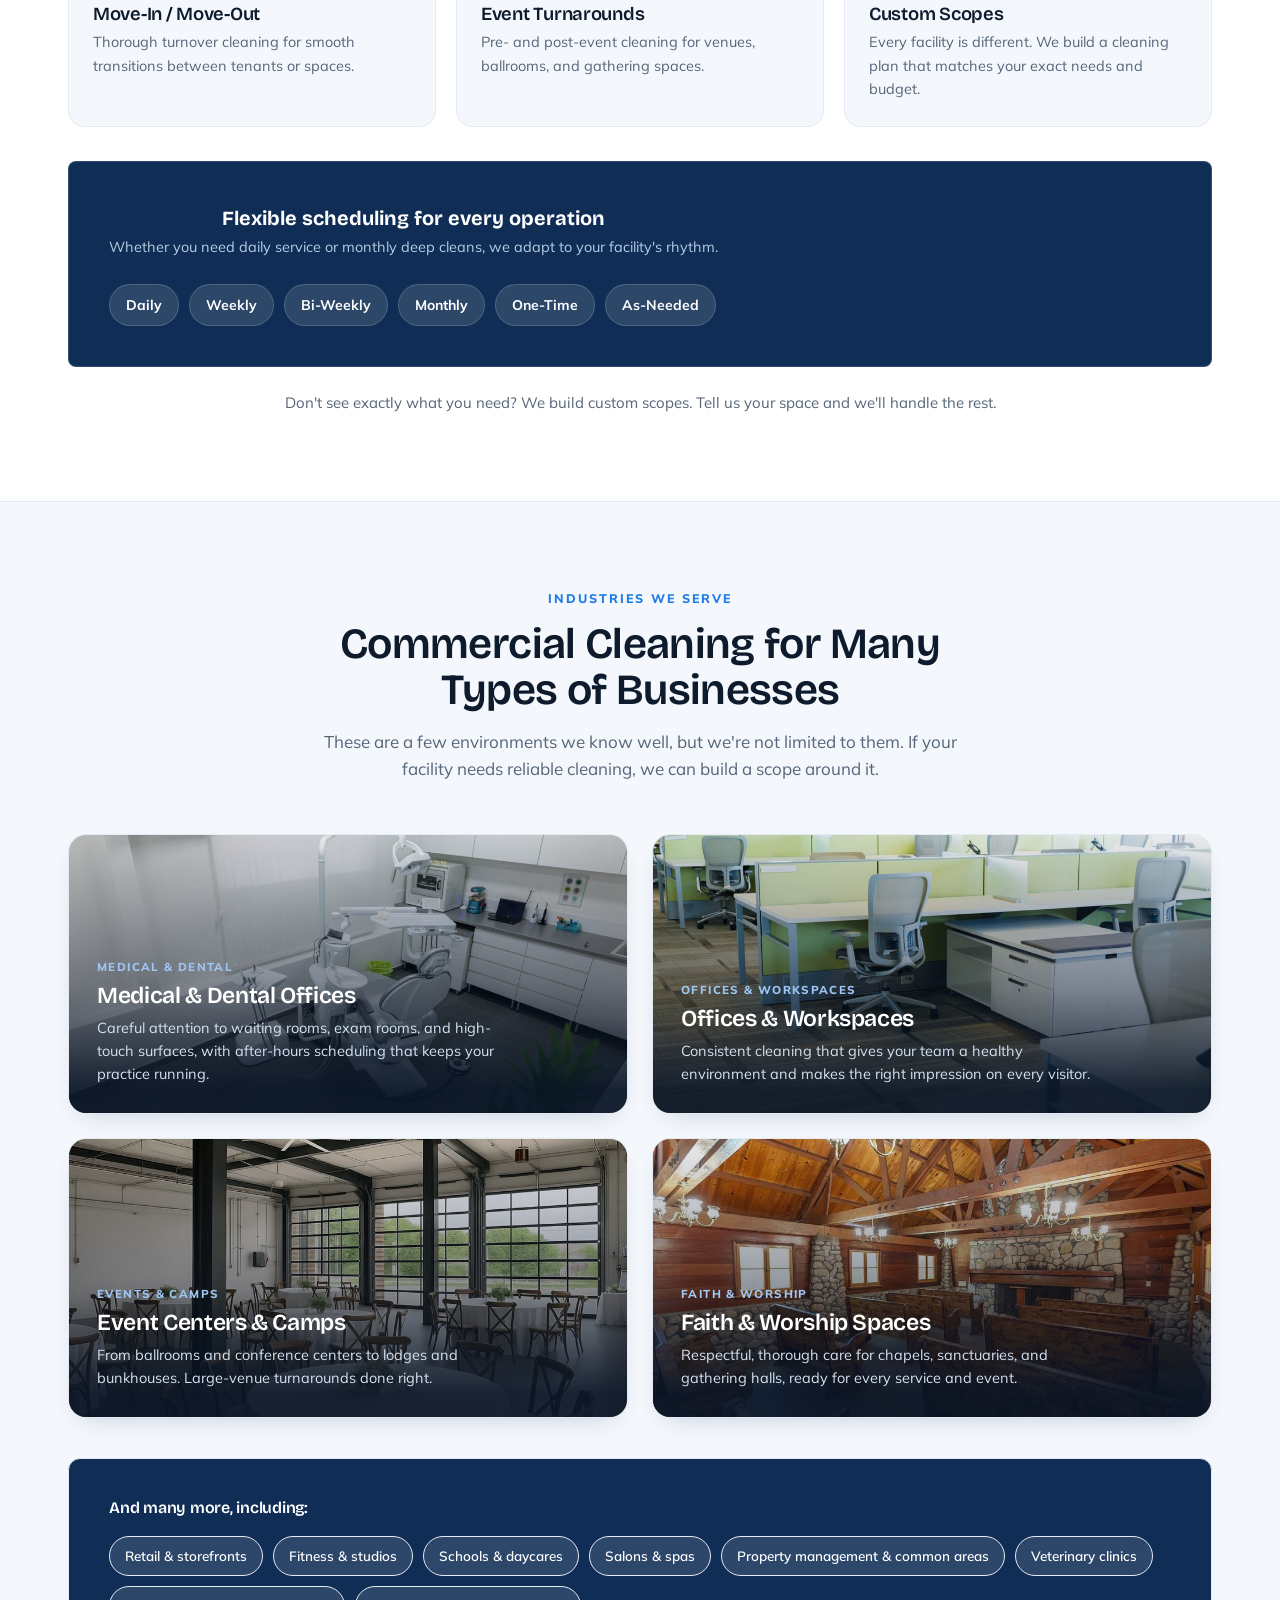
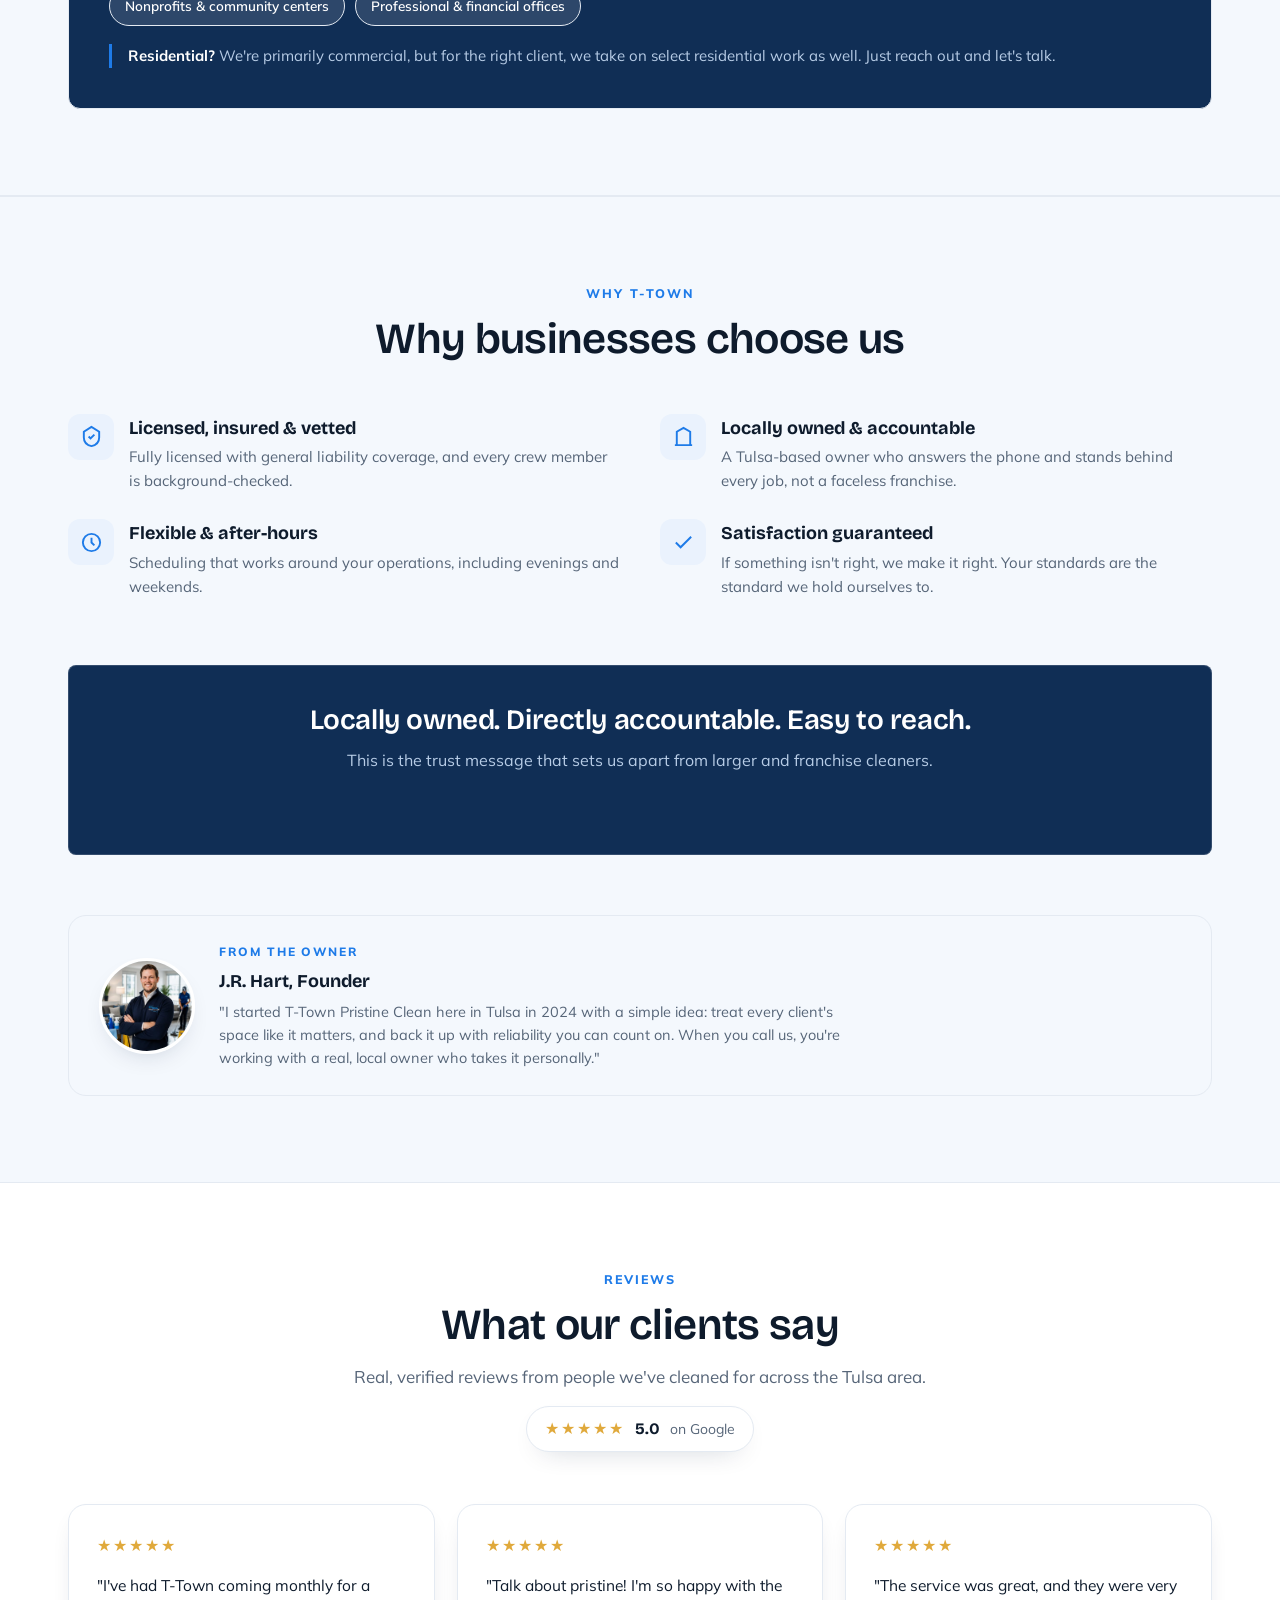
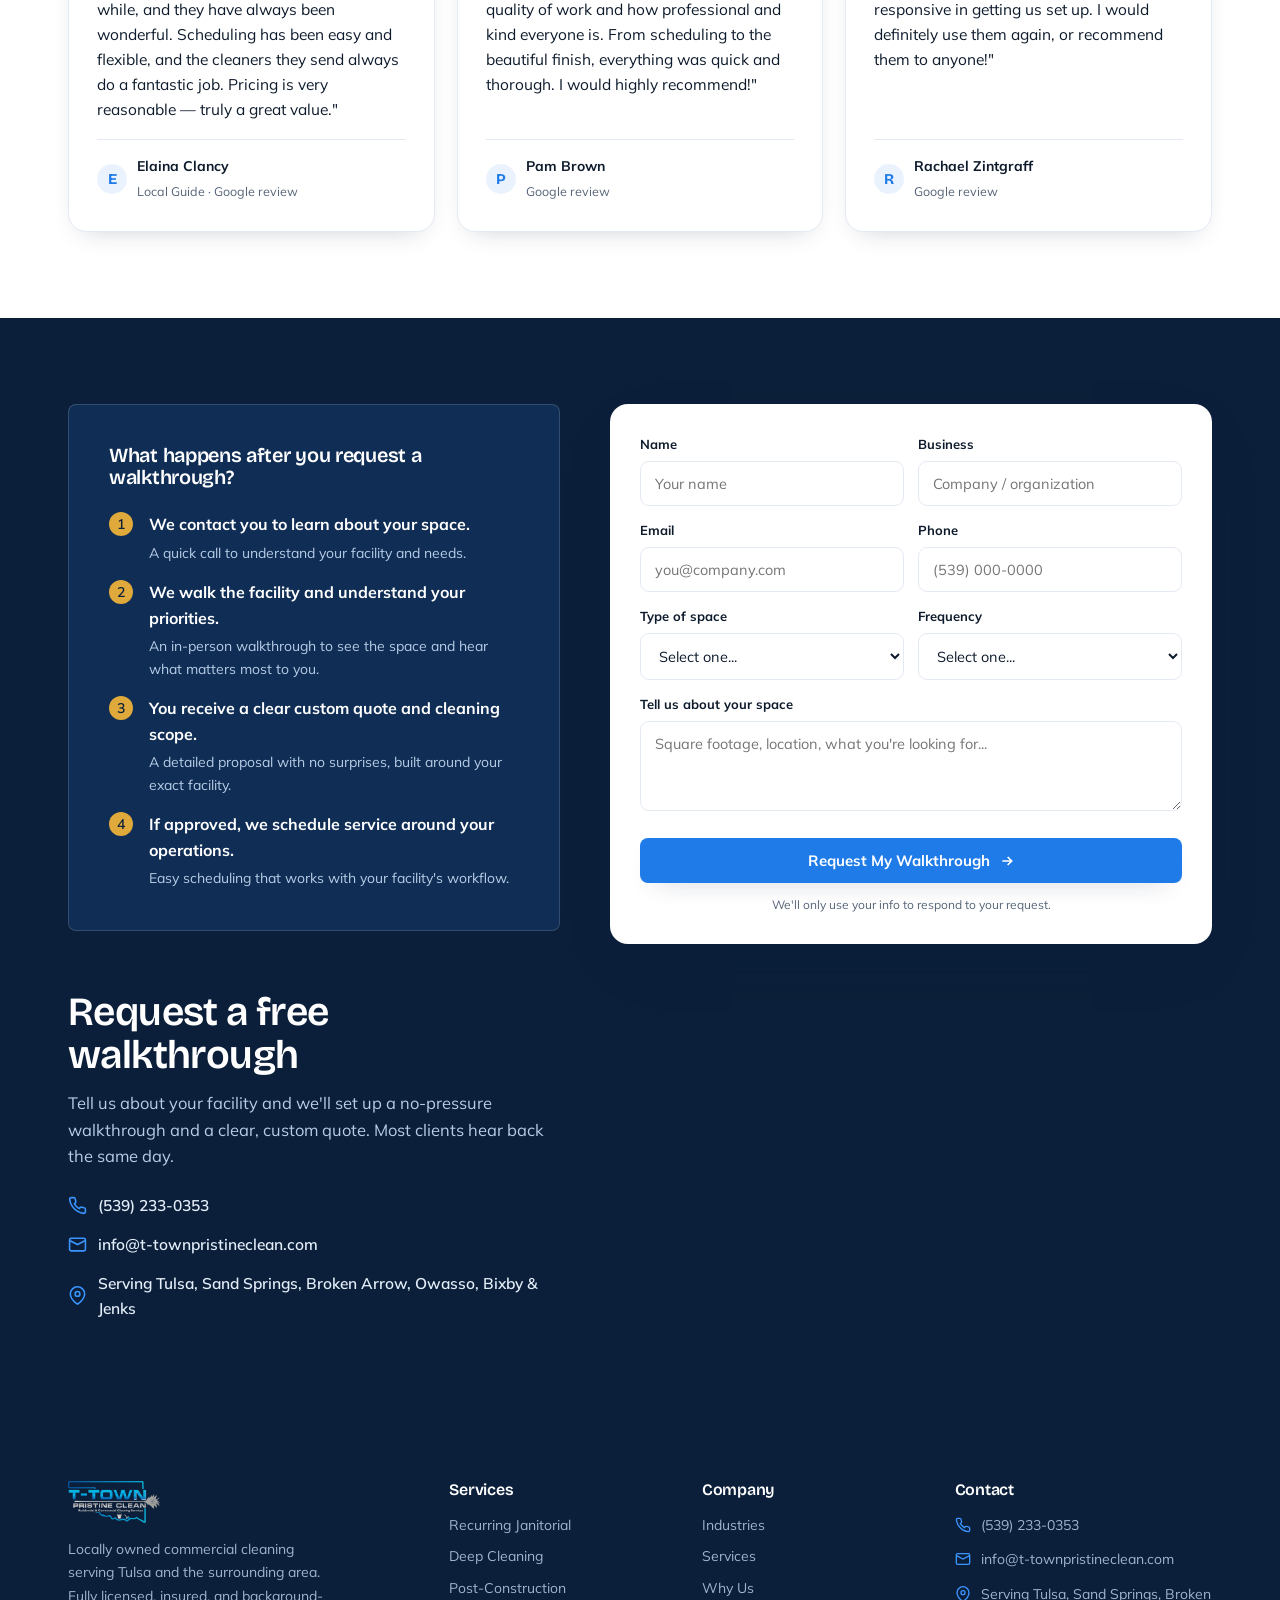
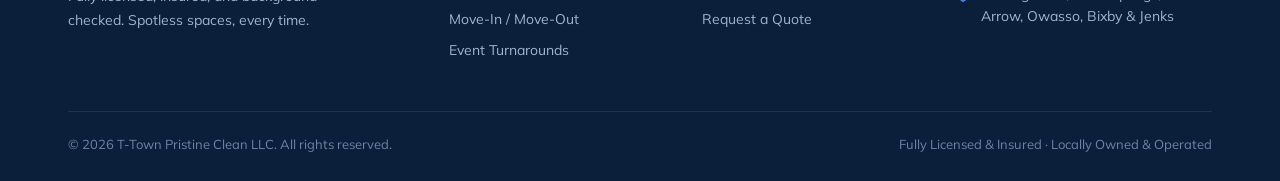
==== commit 762ae929: "Address SEOptimer.com feedback — improve schema, keywords, and metadata ## Changes Made  ### 1. Meta" ====
--- a/index.html
+++ b/index.html
@@ -4,7 +4,7 @@
 <meta charset="UTF-8">
 <meta name="viewport" content="width=device-width, initial-scale=1.0">
 <title>Commercial Cleaning in Tulsa, OK | T-Town Pristine Clean</title>
-<meta name="description" content="Fully licensed & insured commercial cleaning in Tulsa. Janitorial, deep cleaning, and more for offices, medical & dental, event venues and beyond. Daily, weekly, monthly. Request a free walkthrough.">
+<meta name="description" content="Commercial cleaning in Tulsa—janitorial, deep cleaning & post-construction. Licensed, insured. Serving offices, medical, events & more. Free quote.">
 <meta property="og:title" content="Commercial Cleaning in Tulsa, OK | T-Town Pristine Clean">
 <meta property="og:description" content="Licensed, insured commercial cleaning for offices, medical, dental, retail, events. Tulsa & surrounding areas. Get a free walkthrough quote.">
 <meta property="og:type" content="business.business">
@@ -12,6 +12,8 @@
 <meta name="twitter:card" content="summary_large_image">
 <meta name="twitter:title" content="Commercial Cleaning in Tulsa, OK | T-Town Pristine Clean">
 <meta name="twitter:description" content="Licensed, insured commercial cleaning. Janitorial, post-construction, deep cleaning. Tulsa, Sand Springs, Broken Arrow, Owasso, Bixby, Jenks.">
+<link rel="canonical" href="https://t-townpristineclean.com/">
+<meta name="robots" content="index, follow, max-snippet:-1, max-image-preview:large, max-video-preview:-1">
 <link rel="icon" type="image/png" href="favicon.png">
 <link rel="preconnect" href="https://fonts.googleapis.com">
 <link rel="preconnect" href="https://fonts.gstatic.com" crossorigin>
@@ -64,6 +66,109 @@
   }
 }
 </script>
+<script type="application/ld+json">
+{
+  "@context": "https://schema.org",
+  "@type": "Organization",
+  "name": "T-Town Pristine Clean",
+  "url": "https://t-townpristineclean.com",
+  "logo": "https://t-townpristineclean.com/images/logo.png",
+  "description": "Locally owned commercial cleaning company in Tulsa, Oklahoma. Licensed, insured, and background-checked crews providing janitorial, deep cleaning, post-construction, and specialized cleaning services.",
+  "sameAs": [
+    "https://www.google.com/maps/place/T-Town+Pristine+Clean",
+    "https://www.yelp.com/biz/t-town-pristine-clean-tulsa"
+  ],
+  "contactPoint": {
+    "@type": "ContactPoint",
+    "contactType": "Customer Service",
+    "telephone": "+15392330353",
+    "email": "info@t-townpristineclean.com"
+  },
+  "address": {
+    "@type": "PostalAddress",
+    "streetAddress": "1726 S Yorktown Ave",
+    "addressLocality": "Tulsa",
+    "addressRegion": "OK",
+    "postalCode": "74104",
+    "addressCountry": "US"
+  },
+  "founder": {
+    "@type": "Person",
+    "name": "J.R. Hart"
+  },
+  "foundingDate": "2024"
+}
+</script>
+<script type="application/ld+json">
+{
+  "@context": "https://schema.org",
+  "@type": "FAQPage",
+  "mainEntity": [
+    {
+      "@type": "Question",
+      "name": "What commercial cleaning services do you offer?",
+      "acceptedAnswer": {
+        "@type": "Answer",
+        "text": "T-Town Pristine Clean offers recurring janitorial services, deep cleaning, post-construction cleaning, move-in/move-out cleaning, and event turnarounds. We customize our services to match your facility's specific needs."
+      }
+    },
+    {
+      "@type": "Question",
+      "name": "What areas does T-Town Pristine Clean serve?",
+      "acceptedAnswer": {
+        "@type": "Answer",
+        "text": "We serve Tulsa, Sand Springs, Broken Arrow, Owasso, Bixby, and Jenks. If you're in a neighboring area, contact us to see if we can accommodate your facility."
+      }
+    },
+    {
+      "@type": "Question",
+      "name": "Are you licensed and insured?",
+      "acceptedAnswer": {
+        "@type": "Answer",
+        "text": "Yes, T-Town Pristine Clean is fully licensed and insured with general liability coverage. All crew members are background-checked to ensure the safety and security of your facility."
+      }
+    },
+    {
+      "@type": "Question",
+      "name": "Do you offer after-hours cleaning?",
+      "acceptedAnswer": {
+        "@type": "Answer",
+        "text": "Yes, we specialize in flexible scheduling, including after-hours and weekend cleaning to work around your facility's operations and minimize disruption."
+      }
+    },
+    {
+      "@type": "Question",
+      "name": "How do I get a quote for commercial cleaning?",
+      "acceptedAnswer": {
+        "@type": "Answer",
+        "text": "Request a free walkthrough using our online form or call (539) 233-0353. We'll assess your space, understand your needs, and provide a clear, custom quote with no surprises."
+      }
+    },
+    {
+      "@type": "Question",
+      "name": "What commercial industries do you clean for?",
+      "acceptedAnswer": {
+        "@type": "Answer",
+        "text": "We serve medical and dental offices, corporate offices, retail, event centers, churches, schools, fitness facilities, salons, and many other commercial environments. If your facility needs cleaning, we can build a scope around it."
+      }
+    }
+  ]
+}
+</script>
+<script type="application/ld+json">
+{
+  "@context": "https://schema.org",
+  "@type": "BreadcrumbList",
+  "itemListElement": [
+    {
+      "@type": "ListItem",
+      "position": 1,
+      "name": "Home",
+      "item": "https://t-townpristineclean.com/"
+    }
+  ]
+}
+</script>
 </head>
 <body>
 
@@ -98,7 +203,7 @@
   <div class="wrap">
     <div>
       <div class="eyebrow"><span class="ln"></span>Commercial Cleaning · Tulsa, OK</div>
-      <h1>Commercial cleaning your <span class="accent">team, clients, and guests</span> will notice.</h1>
+      <h1>Commercial Cleaning in Tulsa Your Team, Clients &amp; Guests Will Notice</h1>
       <p class="lead">Reliable, thorough janitorial and commercial cleaning across Tulsa, built around your space, your schedule, and your standards. Licensed, insured, and handled by background-checked crews.</p>
       <div class="hero-cta">
         <a href="#contact" class="btn btn-primary">Request a Free Walkthrough
@@ -130,8 +235,8 @@
 <section id="services">
   <div class="wrap">
     <div class="sec-head">
-      <div class="sec-eyebrow">What We Do</div>
-      <h2>Cleaning built around your space</h2>
+      <div class="sec-eyebrow">Commercial Cleaning Services</div>
+      <h2>Commercial Cleaning Services Built Around Your Space</h2>
       <p>From routine upkeep to top-to-bottom resets, we scope every job to what your facility actually needs, with no one-size-fits-all packages.</p>
     </div>
     <div class="svc-wrap">
@@ -154,7 +259,7 @@
   <div class="wrap">
     <div class="sec-head">
       <div class="sec-eyebrow">Industries We Serve</div>
-      <h2>Trusted across many kinds of spaces</h2>
+      <h2>Commercial Cleaning for Many Types of Businesses</h2>
       <p>These are a few environments we know well, but we're not limited to them. If your facility needs reliable cleaning, we can build a scope around it.</p>
     </div>
     <div class="ind-grid">
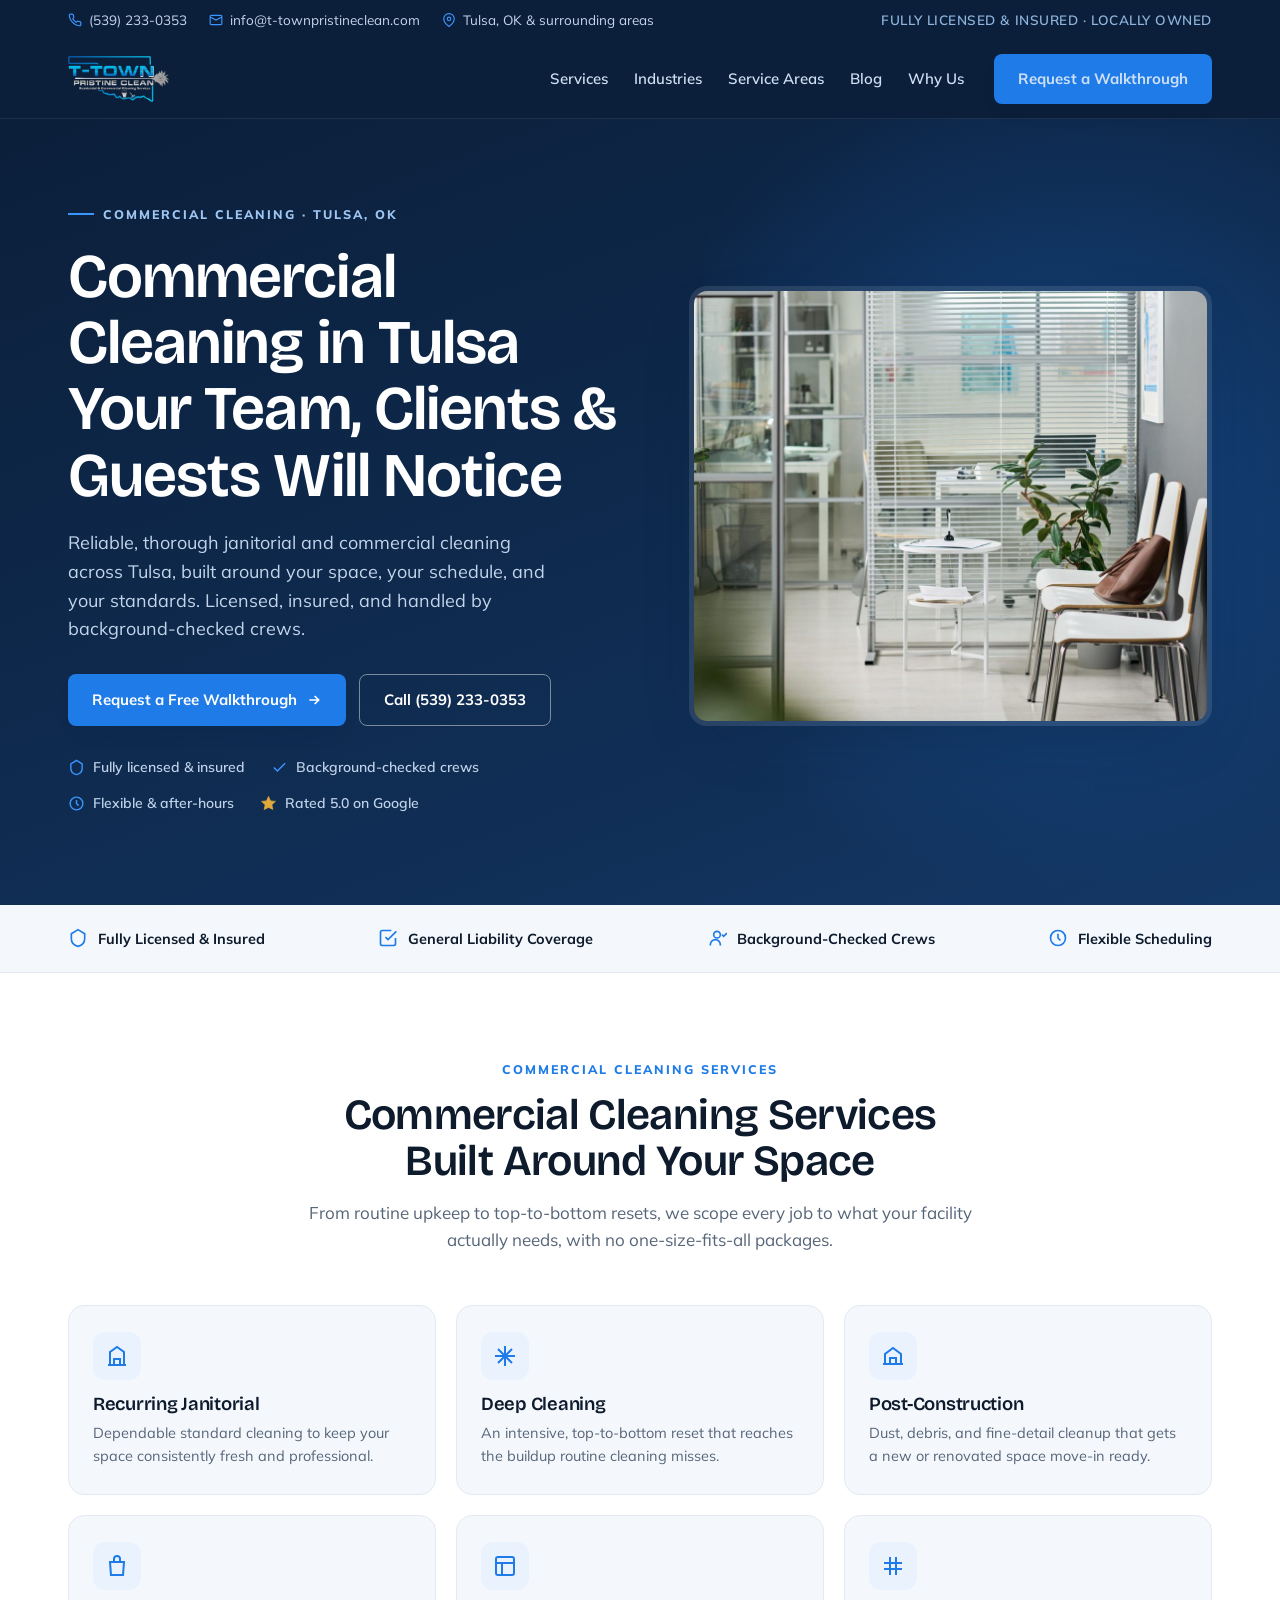
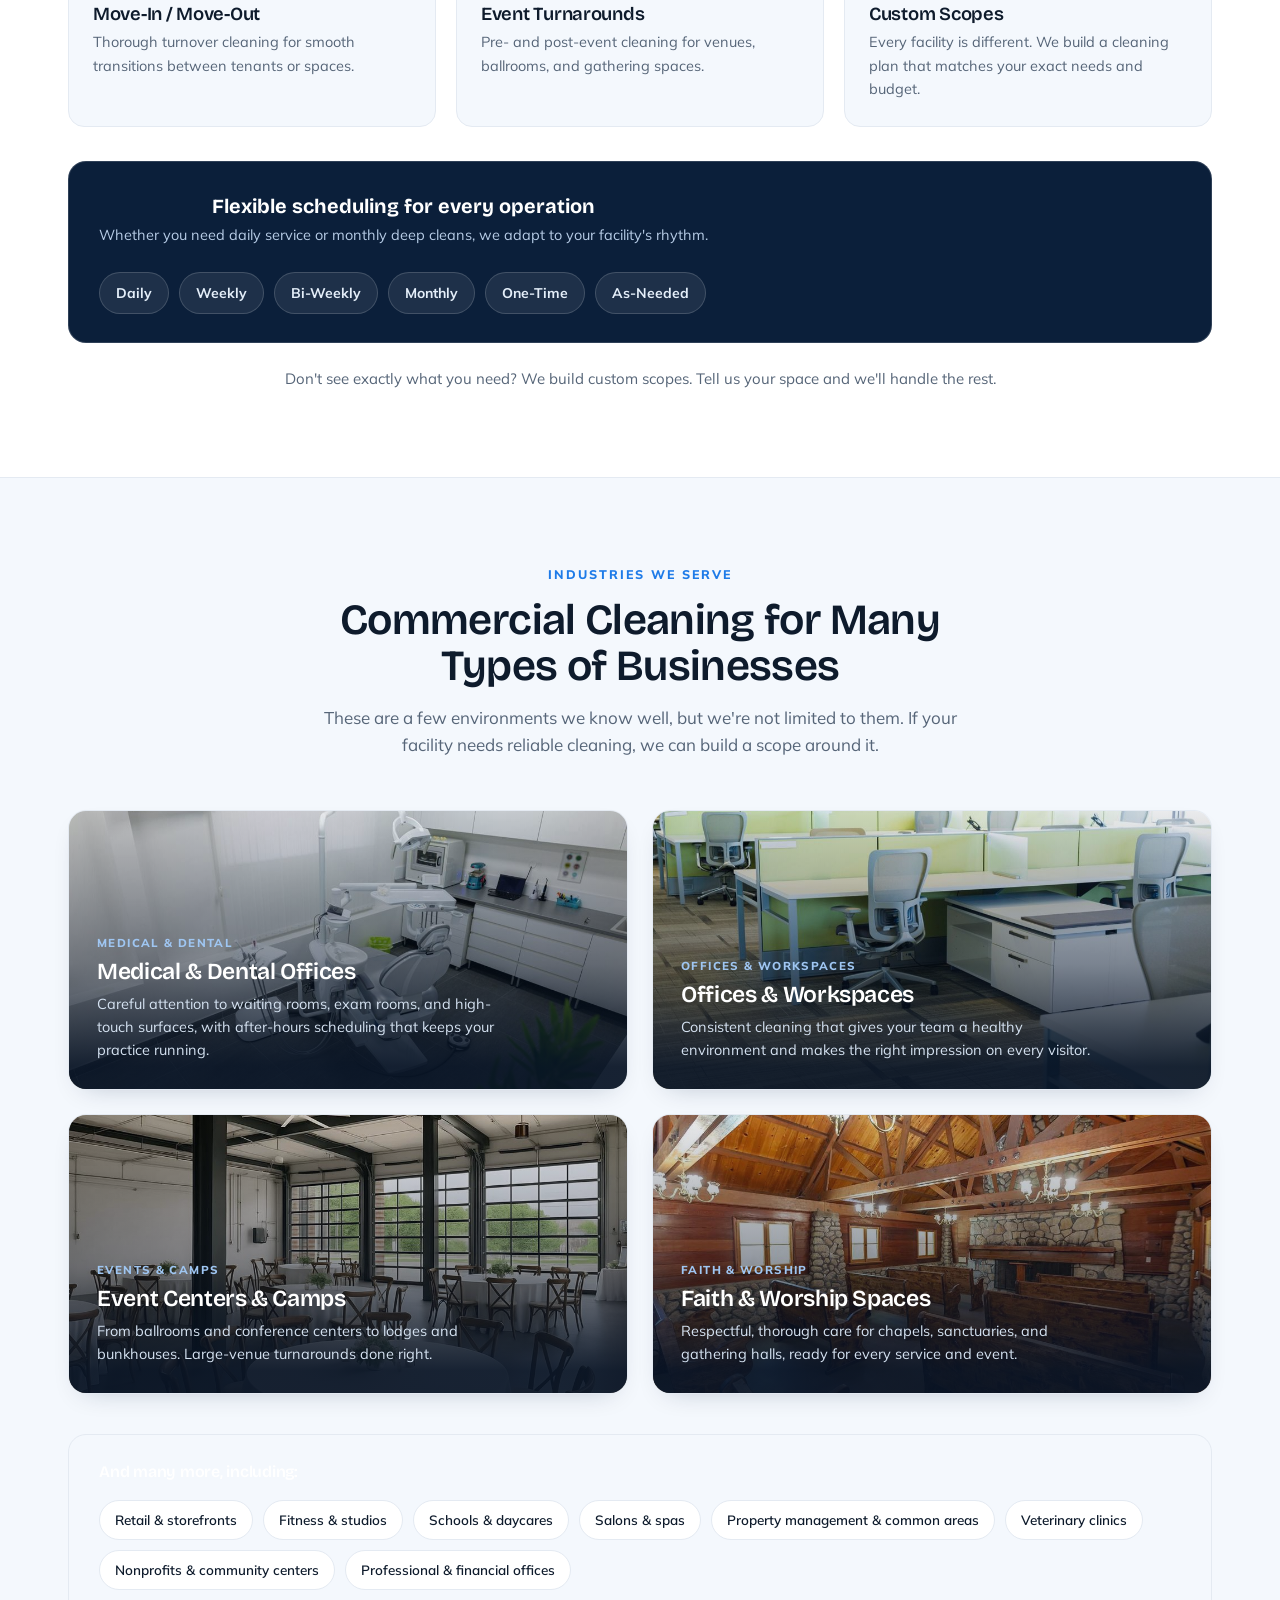
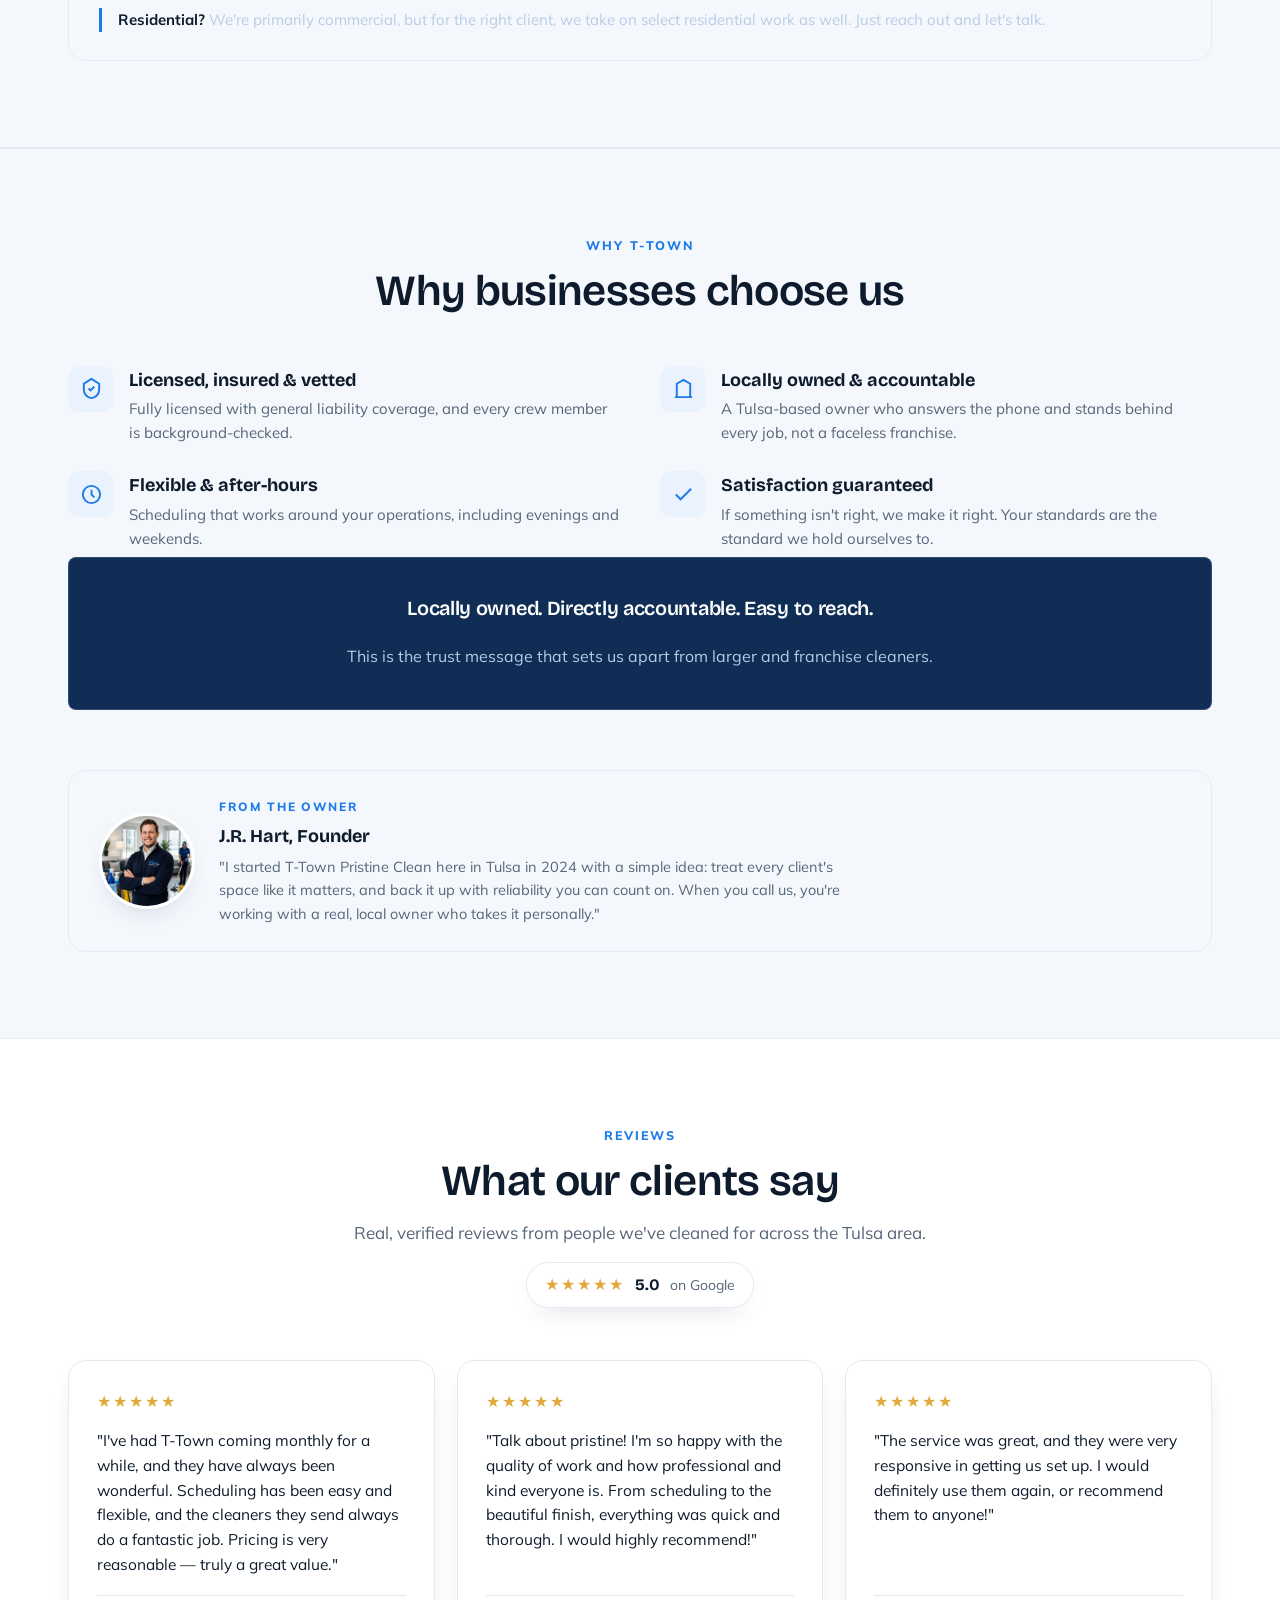
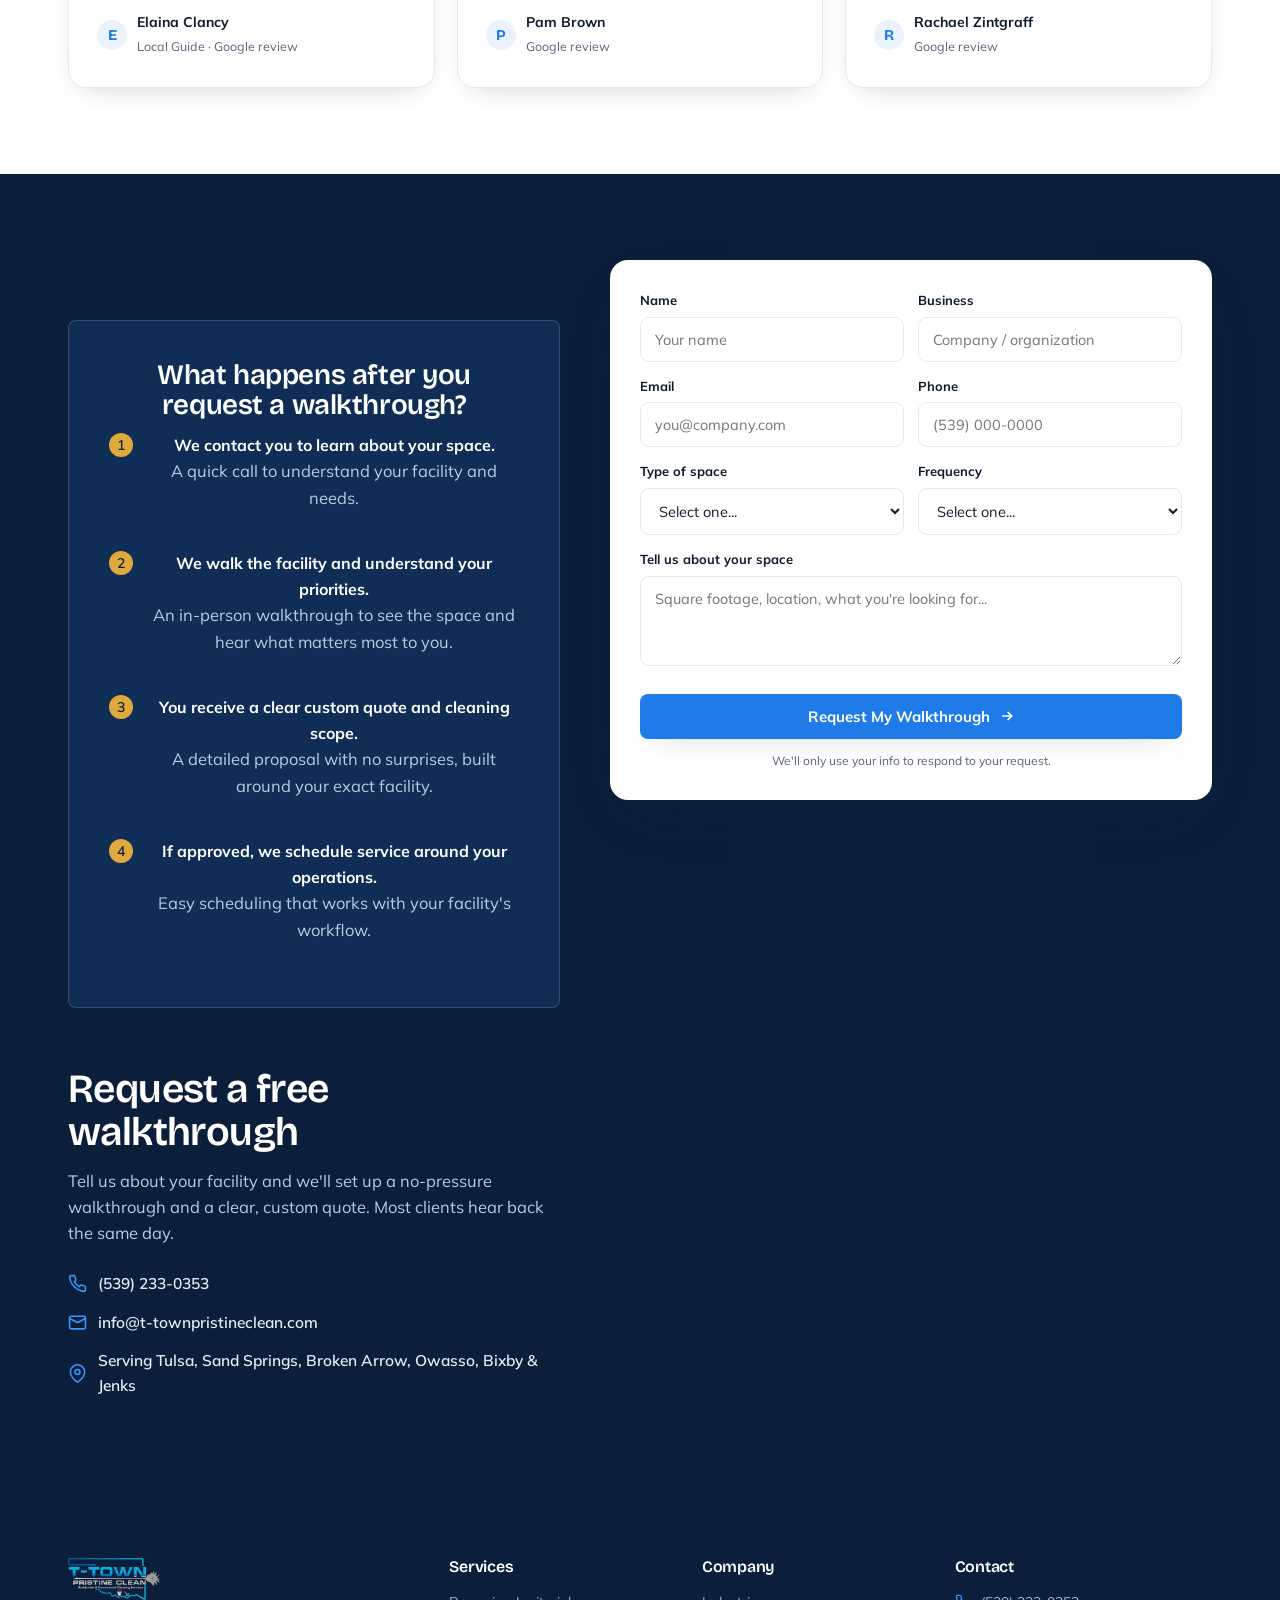
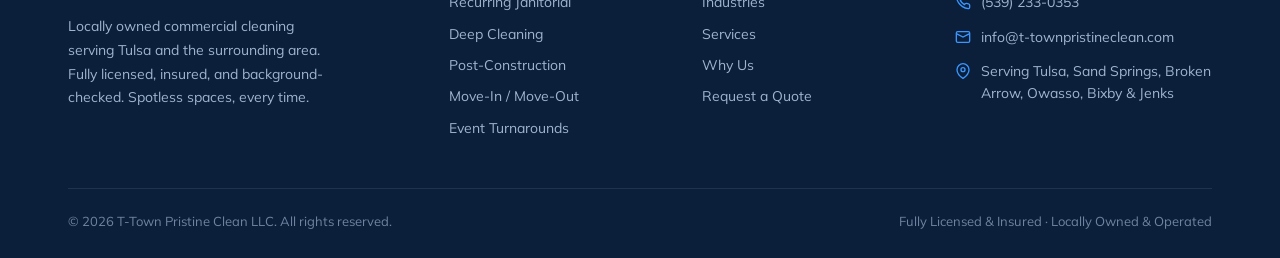
==== commit 5bf64ca2: "Remove inline styles and refactor into CSS classes Addresses SEOptimer feedback about inline styles " ====
--- a/index.html
+++ b/index.html
@@ -247,9 +247,9 @@
       <div class="svc-card"><div class="ic"><svg viewBox="0 0 24 24" fill="none" stroke="currentColor" stroke-width="2"><rect x="3" y="3" width="18" height="18" rx="2"/><path d="M3 9h18M9 21V9"/></svg></div><h3>Event Turnarounds</h3><p>Pre- and post-event cleaning for venues, ballrooms, and gathering spaces.</p></div>
       <div class="svc-card"><div class="ic"><svg viewBox="0 0 24 24" fill="none" stroke="currentColor" stroke-width="2"><path d="M3 9h18M3 15h18M9 3v18M15 3v18"/></svg></div><h3>Custom Scopes</h3><p>Every facility is different. We build a cleaning plan that matches your exact needs and budget.</p></div>
     </div>
-    <div class="freq" style="background:var(--navy-2);border:1px solid rgba(255,255,255,.15);border-radius:8px;padding:40px;text-align:center;color:#fff">
-      <div class="lbl"><b>Flexible scheduling for every operation</b><span style="color:#B7CCE6">Whether you need daily service or monthly deep cleans, we adapt to your facility's rhythm.</span></div>
-      <div class="chips" style="justify-content:center"><span style="background:rgba(255,255,255,.12);color:#fff">Daily</span><span style="background:rgba(255,255,255,.12);color:#fff">Weekly</span><span style="background:rgba(255,255,255,.12);color:#fff">Bi-Weekly</span><span style="background:rgba(255,255,255,.12);color:#fff">Monthly</span><span style="background:rgba(255,255,255,.12);color:#fff">One-Time</span><span style="background:rgba(255,255,255,.12);color:#fff">As-Needed</span></div>
+    <div class="freq navy-box" style="text-align:center">
+      <div class="lbl"><b>Flexible scheduling for every operation</b><span class="text-light">Whether you need daily service or monthly deep cleans, we adapt to your facility's rhythm.</span></div>
+      <div class="chips"><span class="chip">Daily</span><span class="chip">Weekly</span><span class="chip">Bi-Weekly</span><span class="chip">Monthly</span><span class="chip">One-Time</span><span class="chip">As-Needed</span></div>
     </div>
     <p class="svc-note">Don't see exactly what you need? We build custom scopes. Tell us your space and we'll handle the rest.</p>
   </div>
@@ -268,19 +268,19 @@
       <div class="ind"><img src="images/industry-event.jpg" alt="Event center and camp facility cleaning"><div class="body"><span class="tag">Events &amp; Camps</span><h3>Event Centers &amp; Camps</h3><p>From ballrooms and conference centers to lodges and bunkhouses. Large-venue turnarounds done right.</p></div></div>
       <div class="ind"><img src="images/industry-chapel.jpg" alt="Chapel and worship space cleaning"><div class="body"><span class="tag">Faith &amp; Worship</span><h3>Faith &amp; Worship Spaces</h3><p>Respectful, thorough care for chapels, sanctuaries, and gathering halls, ready for every service and event.</p></div></div>
     </div>
-    <div class="ind-more" style="background:var(--navy-2);color:#fff;border-radius:12px;padding:40px;margin-top:40px">
-      <h4 style="color:#fff;margin-bottom:20px">And many more, including:</h4>
+    <div class="ind-more navy-box" style="margin-top:40px">
+      <h4 style="margin-bottom:20px">And many more, including:</h4>
       <div class="ind-chips">
-        <span style="background:rgba(255,255,255,.12);color:#fff">Retail &amp; storefronts</span>
-        <span style="background:rgba(255,255,255,.12);color:#fff">Fitness &amp; studios</span>
-        <span style="background:rgba(255,255,255,.12);color:#fff">Schools &amp; daycares</span>
-        <span style="background:rgba(255,255,255,.12);color:#fff">Salons &amp; spas</span>
-        <span style="background:rgba(255,255,255,.12);color:#fff">Property management &amp; common areas</span>
-        <span style="background:rgba(255,255,255,.12);color:#fff">Veterinary clinics</span>
-        <span style="background:rgba(255,255,255,.12);color:#fff">Nonprofits &amp; community centers</span>
-        <span style="background:rgba(255,255,255,.12);color:#fff">Professional &amp; financial offices</span>
-      </div>
-      <p class="res-note" style="color:#B7CCE6"><b style="color:#fff">Residential?</b> We're primarily commercial, but for the right client, we take on select residential work as well. Just reach out and let's talk.</p>
+        <span class="chip">Retail &amp; storefronts</span>
+        <span class="chip">Fitness &amp; studios</span>
+        <span class="chip">Schools &amp; daycares</span>
+        <span class="chip">Salons &amp; spas</span>
+        <span class="chip">Property management &amp; common areas</span>
+        <span class="chip">Veterinary clinics</span>
+        <span class="chip">Nonprofits &amp; community centers</span>
+        <span class="chip">Professional &amp; financial offices</span>
+      </div>
+      <p class="res-note"><b class="text-white">Residential?</b> <span class="text-light">We're primarily commercial, but for the right client, we take on select residential work as well. Just reach out and let's talk.</span></p>
     </div>
   </div>
 </section>
@@ -298,9 +298,9 @@
       <div class="why-item"><span class="ic"><svg viewBox="0 0 24 24" fill="none" stroke="currentColor" stroke-width="2"><circle cx="12" cy="12" r="9"/><path d="M12 7v5l3 3"/></svg></span><div><b>Flexible &amp; after-hours</b><p>Scheduling that works around your operations, including evenings and weekends.</p></div></div>
       <div class="why-item"><span class="ic"><svg viewBox="0 0 24 24" fill="none" stroke="currentColor" stroke-width="2"><path d="M20 6 9 17l-5-5"/></svg></span><div><b>Satisfaction guaranteed</b><p>If something isn't right, we make it right. Your standards are the standard we hold ourselves to.</p></div></div>
     </div>
-    <div style="background:var(--navy-2);border:1px solid rgba(255,255,255,.15);border-radius:8px;padding:40px;margin-top:60px;text-align:center;margin-bottom:60px;color:#fff">
-      <h3 style="font-size:28px;margin-bottom:12px;color:#fff">Locally owned. Directly accountable. Easy to reach.</h3>
-      <p style="font-size:16px;color:#B7CCE6;max-width:600px;margin:0 auto 40px">This is the trust message that sets us apart from larger and franchise cleaners.</p>
+    <div class="section-highlight">
+      <h3>Locally owned. Directly accountable. Easy to reach.</h3>
+      <p>This is the trust message that sets us apart from larger and franchise cleaners.</p>
     </div>
     <div class="owner-note">
       <img src="images/owner.jpg" alt="J.R. Hart, owner of T-Town Pristine Clean">
@@ -319,7 +319,7 @@
       <div class="sec-eyebrow">Reviews</div>
       <h2>What our clients say</h2>
       <p>Real, verified reviews from people we've cleaned for across the Tulsa area.</p>
-      <div style="margin-top:16px;display:inline-flex;align-items:center;gap:10px;background:#fff;border:1px solid var(--line);border-radius:999px;padding:9px 18px;box-shadow:var(--shadow-sm)"><span style="color:var(--gold);letter-spacing:2px;font-size:16px">&#9733;&#9733;&#9733;&#9733;&#9733;</span><b style="font-family:'Bricolage Grotesque'">5.0</b><span style="color:var(--muted);font-size:14px">on Google</span></div>
+      <div class="rating-badge"><span class="rating-stars">&#9733;&#9733;&#9733;&#9733;&#9733;</span><b class="rating-score">5.0</b><span class="rating-label">on Google</span></div>
     </div>
     <div class="tn-grid">
       <div class="tn">
@@ -344,13 +344,13 @@
 <section class="contact" id="contact">
   <div class="wrap">
     <div class="intro">
-      <div style="background:var(--navy-2);border:1px solid rgba(255,255,255,.15);border-radius:8px;padding:40px;margin-bottom:60px;color:#fff">
-        <h3 style="font-size:20px;margin-bottom:24px;font-weight:600;color:#fff">What happens after you request a walkthrough?</h3>
-        <ol style="max-width:500px;list-style:none;padding:0;margin:0">
-          <li style="margin-bottom:16px;display:flex;gap:16px"><span style="min-width:24px;height:24px;background:var(--gold);color:#0B1F3A;border-radius:50%;display:flex;align-items:center;justify-content:center;font-weight:600;font-size:14px">1</span><div><strong>We contact you to learn about your space.</strong><p style="margin:4px 0 0;color:#B7CCE6;font-size:14px">A quick call to understand your facility and needs.</p></div></li>
-          <li style="margin-bottom:16px;display:flex;gap:16px"><span style="min-width:24px;height:24px;background:var(--gold);color:#0B1F3A;border-radius:50%;display:flex;align-items:center;justify-content:center;font-weight:600;font-size:14px">2</span><div><strong>We walk the facility and understand your priorities.</strong><p style="margin:4px 0 0;color:#B7CCE6;font-size:14px">An in-person walkthrough to see the space and hear what matters most to you.</p></div></li>
-          <li style="margin-bottom:16px;display:flex;gap:16px"><span style="min-width:24px;height:24px;background:var(--gold);color:#0B1F3A;border-radius:50%;display:flex;align-items:center;justify-content:center;font-weight:600;font-size:14px">3</span><div><strong>You receive a clear custom quote and cleaning scope.</strong><p style="margin:4px 0 0;color:#B7CCE6;font-size:14px">A detailed proposal with no surprises, built around your exact facility.</p></div></li>
-          <li style="display:flex;gap:16px"><span style="min-width:24px;height:24px;background:var(--gold);color:#0B1F3A;border-radius:50%;display:flex;align-items:center;justify-content:center;font-weight:600;font-size:14px">4</span><div><strong>If approved, we schedule service around your operations.</strong><p style="margin:4px 0 0;color:#B7CCE6;font-size:14px">Easy scheduling that works with your facility's workflow.</p></div></li>
+      <div class="process-box">
+        <h3>What happens after you request a walkthrough?</h3>
+        <ol class="process-list">
+          <li class="process-item"><span class="step-circle">1</span><div><strong>We contact you to learn about your space.</strong><p class="step-text">A quick call to understand your facility and needs.</p></div></li>
+          <li class="process-item"><span class="step-circle">2</span><div><strong>We walk the facility and understand your priorities.</strong><p class="step-text">An in-person walkthrough to see the space and hear what matters most to you.</p></div></li>
+          <li class="process-item"><span class="step-circle">3</span><div><strong>You receive a clear custom quote and cleaning scope.</strong><p class="step-text">A detailed proposal with no surprises, built around your exact facility.</p></div></li>
+          <li class="process-item"><span class="step-circle">4</span><div><strong>If approved, we schedule service around your operations.</strong><p class="step-text">Easy scheduling that works with your facility's workflow.</p></div></li>
         </ol>
       </div>
       <h2>Request a free walkthrough</h2>
--- a/styles.css
+++ b/styles.css
@@ -170,6 +170,34 @@
 .cred-grid svg{width:20px;height:20px;color:var(--blue);flex:none;margin-top:2px}
 .cred-grid b{display:block;font-size:15px}
 .cred-grid small{color:var(--muted);font-size:13.5px}
+
+/* ===== refactored inline styles ===== */
+.navy-box{background:var(--navy-2);border:1px solid rgba(255,255,255,.15);border-radius:8px;padding:40px;color:#fff}
+.navy-box h3{color:#fff}
+.navy-box h4{color:#fff;margin-bottom:12px}
+.text-light{color:#B7CCE6}
+.text-white{color:#fff}
+.flex-center{display:flex;justify-content:center}
+.flex-gap{gap:10px}
+.chips{display:flex;flex-wrap:wrap;gap:10px;justify-content:center}
+.chip{background:rgba(255,255,255,.12);color:#fff;padding:9px 16px;border-radius:999px;display:inline-block}
+.step-circle{width:24px;height:24px;background:var(--gold);color:#0B1F3A;border-radius:50%;display:flex;align-items:center;justify-content:center;font-weight:600;font-size:14px;min-width:24px;flex:none}
+.step-text{margin:4px 0 0;color:#B7CCE6;font-size:14px}
+.step-item{display:flex;gap:16px;margin-bottom:16px}
+.step-item:last-child{margin-bottom:0}
+.rating-badge{margin-top:16px;display:inline-flex;align-items:center;gap:10px;background:#fff;border:1px solid var(--line);border-radius:999px;padding:9px 18px;box-shadow:var(--shadow-sm)}
+.rating-stars{color:var(--gold);letter-spacing:2px;font-size:16px}
+.rating-score{font-family:'Bricolage Grotesque';font-weight:700}
+.rating-label{color:var(--muted);font-size:14px}
+.process-box{background:var(--navy-2);border:1px solid rgba(255,255,255,.15);border-radius:8px;padding:40px;margin-top:60px;margin-bottom:60px;color:#fff;text-align:center}
+.process-box h3{font-size:28px;margin-bottom:12px;color:#fff}
+.process-box p{font-size:16px;color:#B7CCE6;max-width:600px;margin:0 auto 40px}
+.process-list{max-width:500px;list-style:none;padding:0;margin:0}
+.process-item{display:flex;gap:16px;margin-bottom:16px}
+.process-item:last-child{margin-bottom:0}
+.section-highlight{background:var(--navy-2);border:1px solid rgba(255,255,255,.15);border-radius:8px;padding:40px;text-align:center;margin-bottom:60px;color:#fff}
+.section-highlight h3{font-size:20px;margin-bottom:24px;font-weight:600;color:#fff}
+.section-highlight p{color:#B7CCE6}
 
 @media(max-width:920px){
   .hero .wrap,.owner .wrap,.about-hero .wrap{grid-template-columns:1fr;gap:42px}
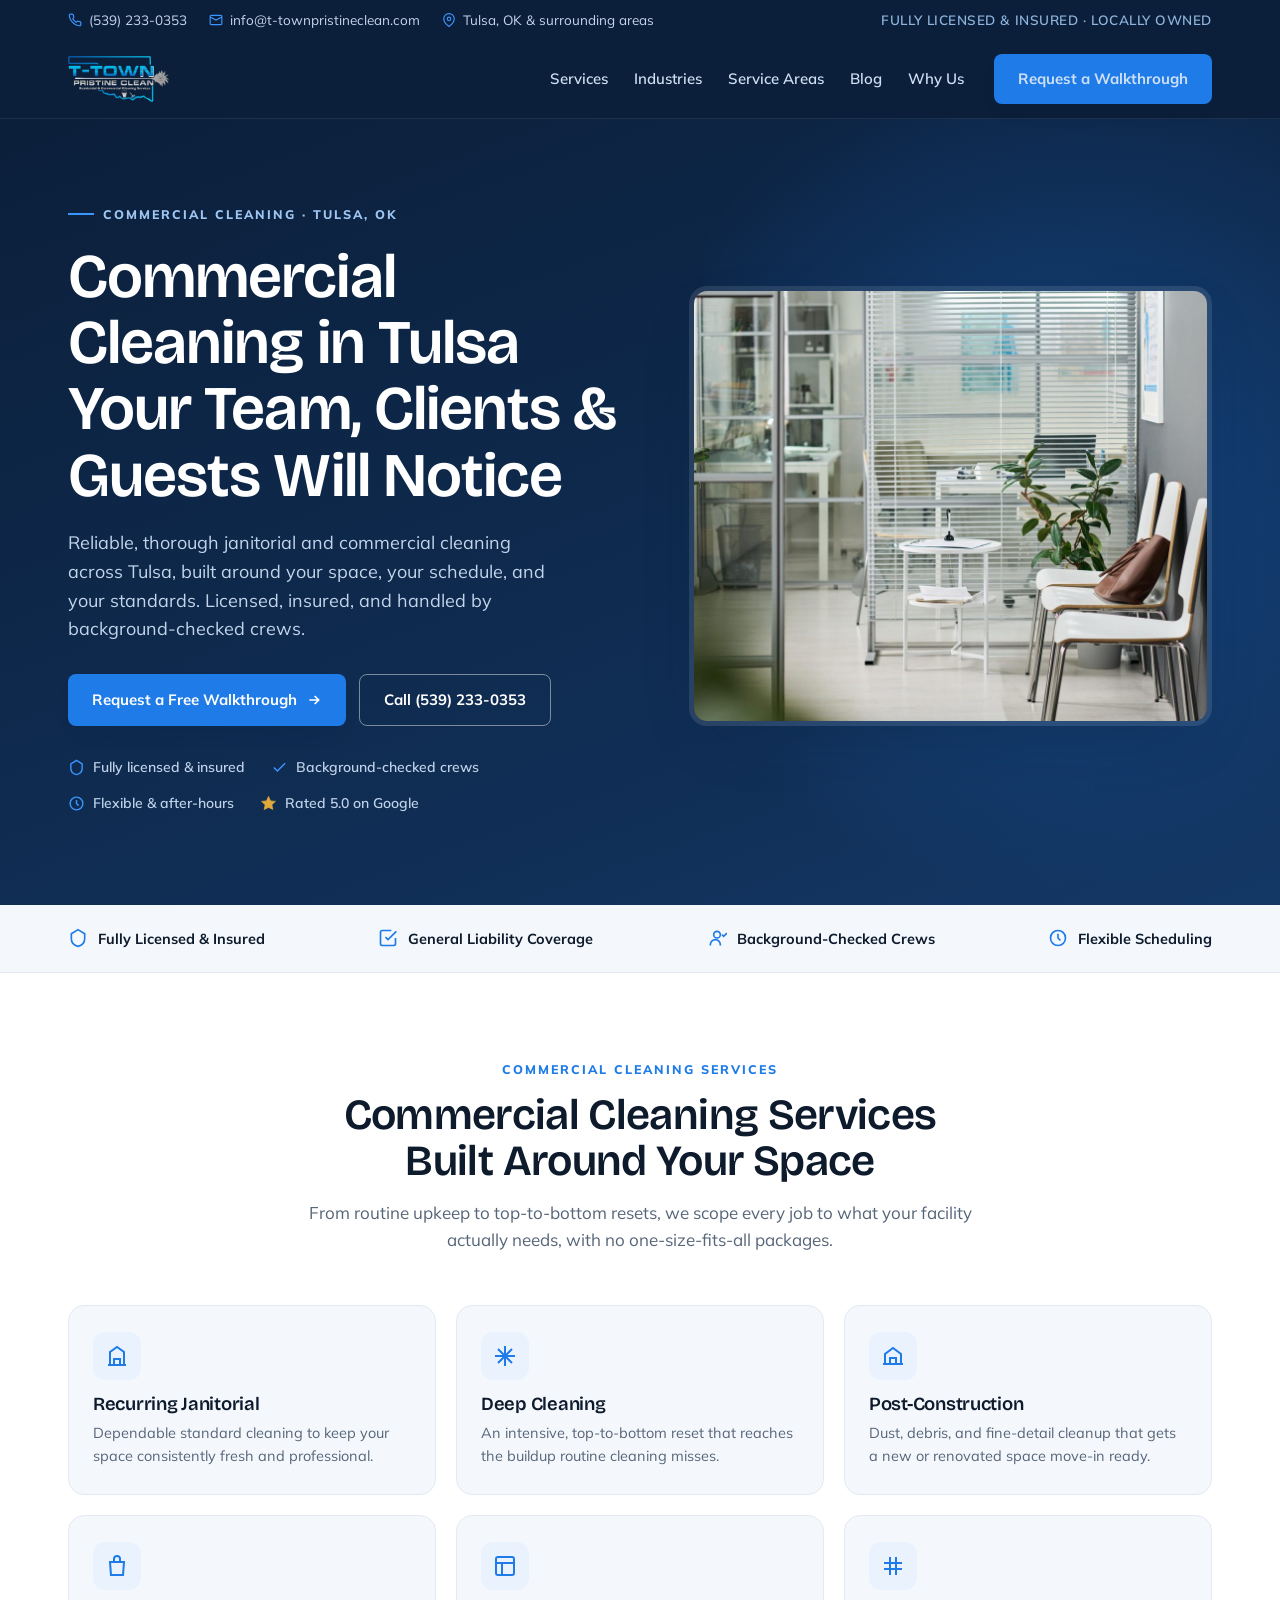
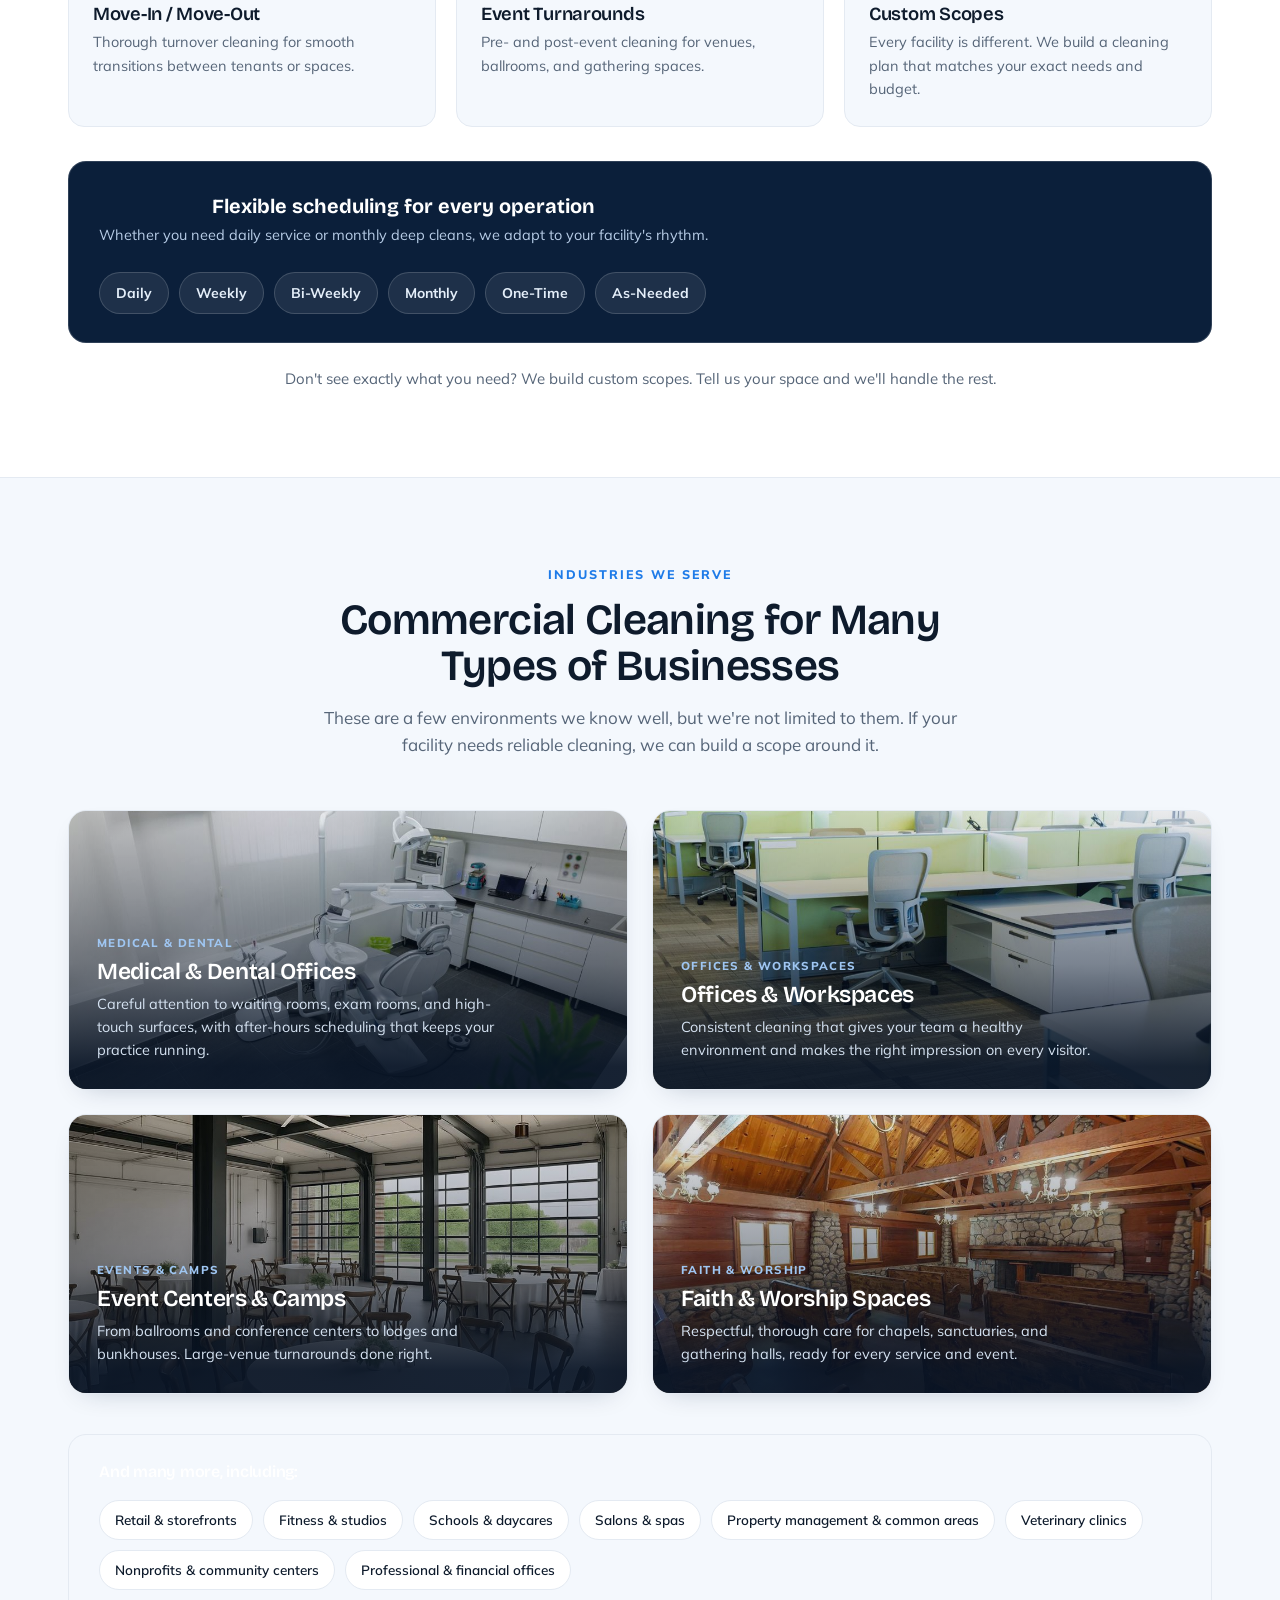
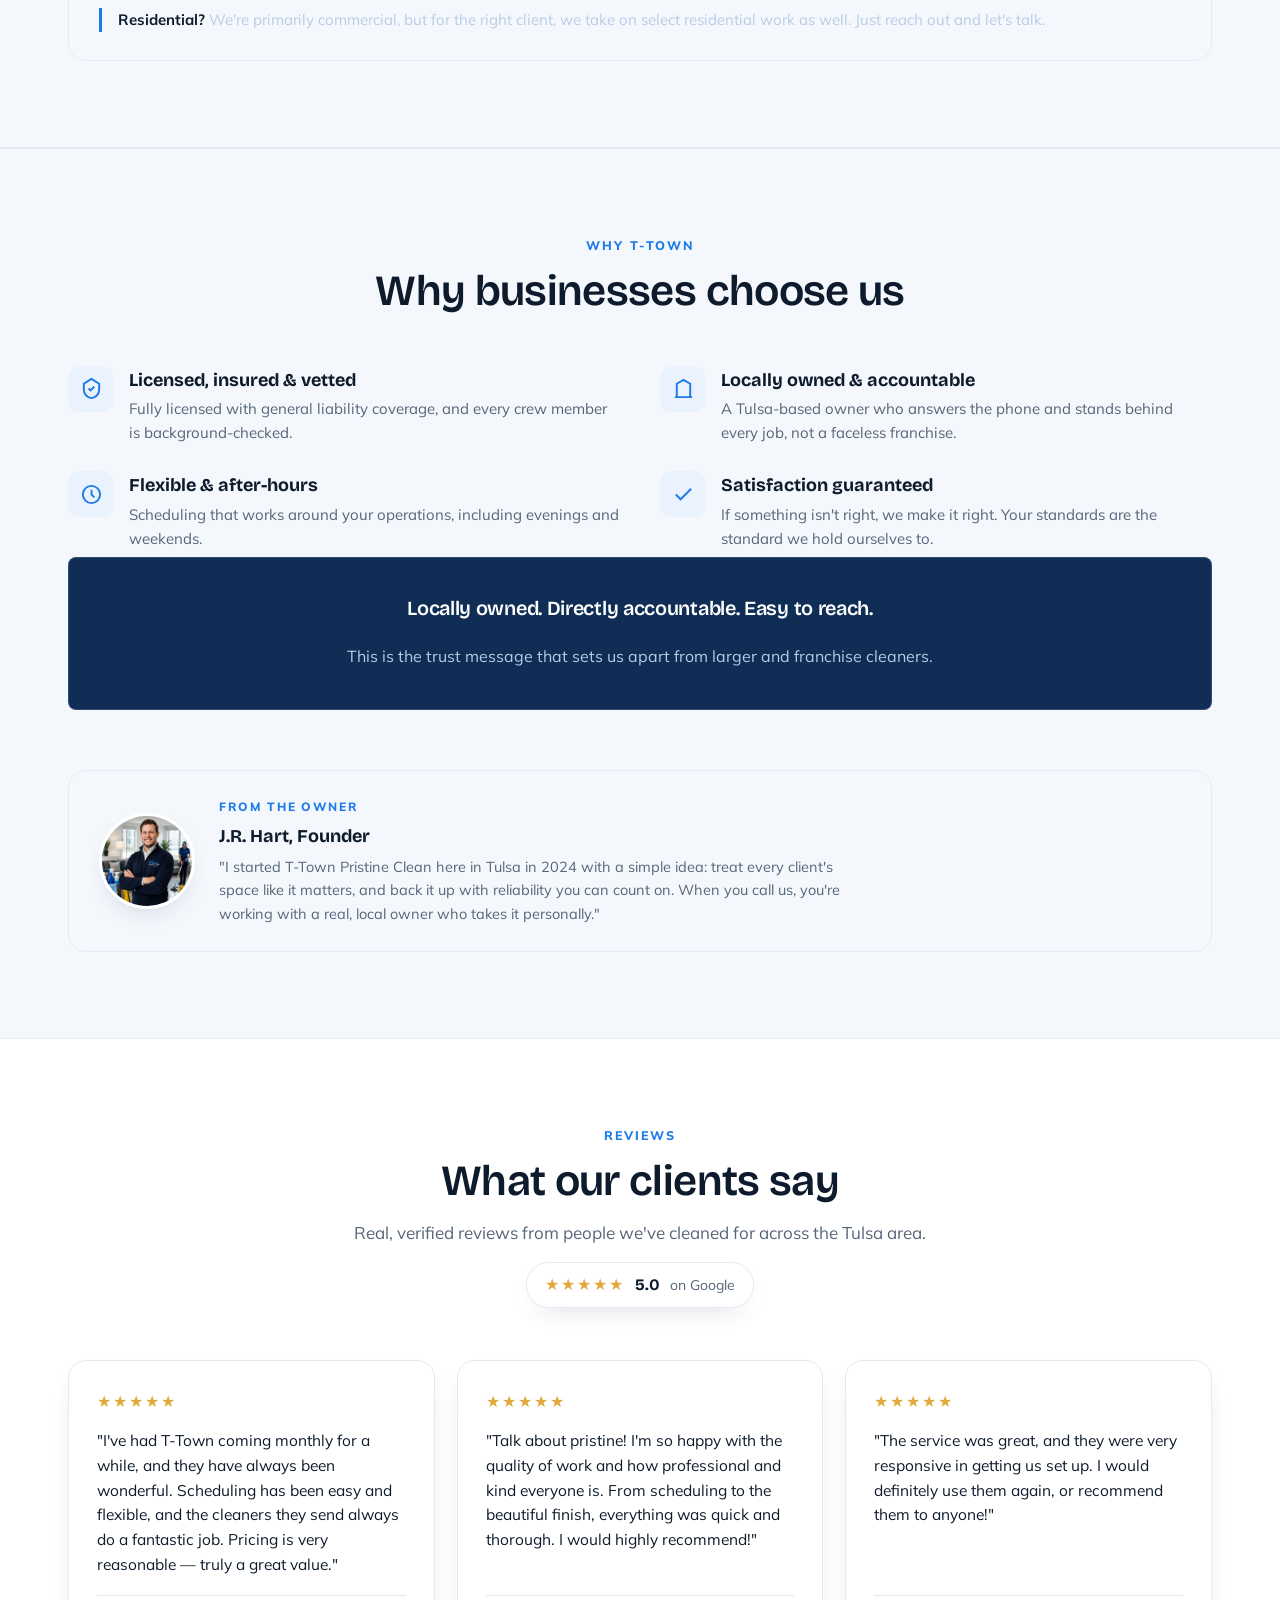
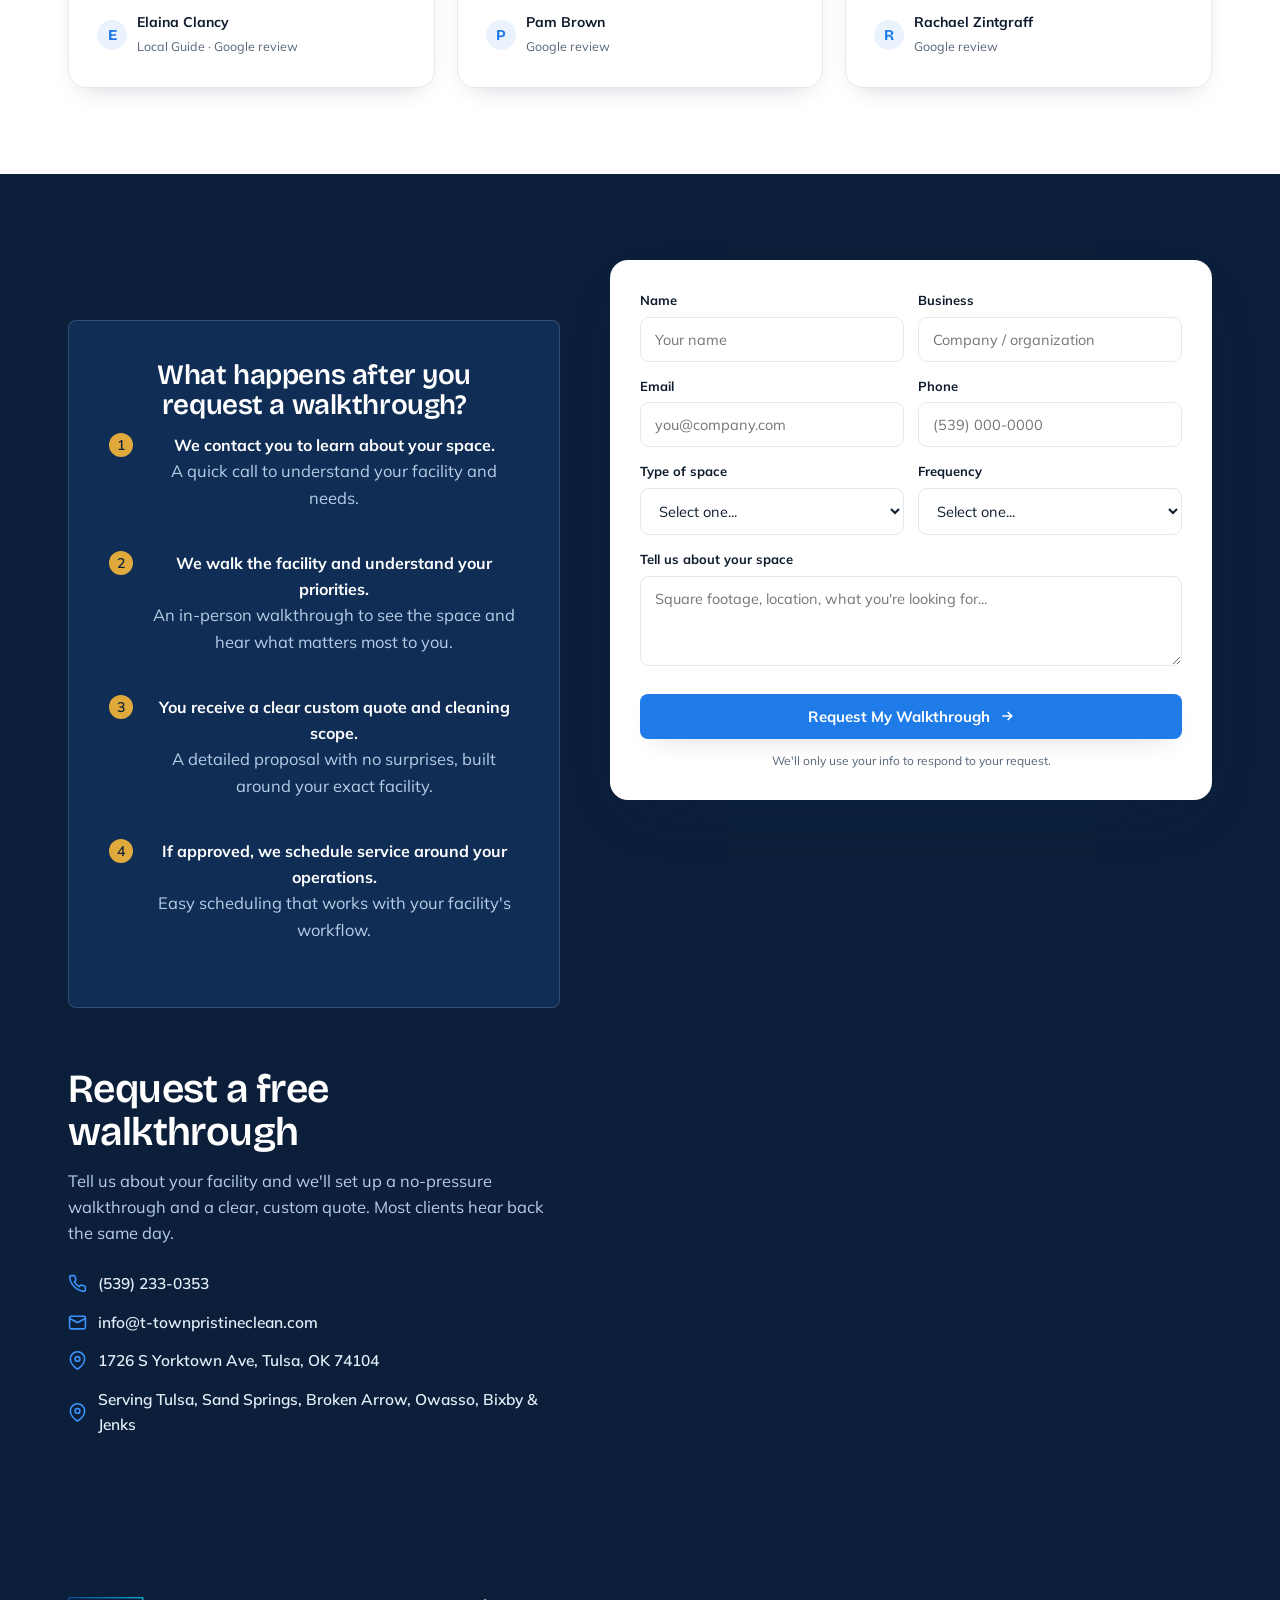
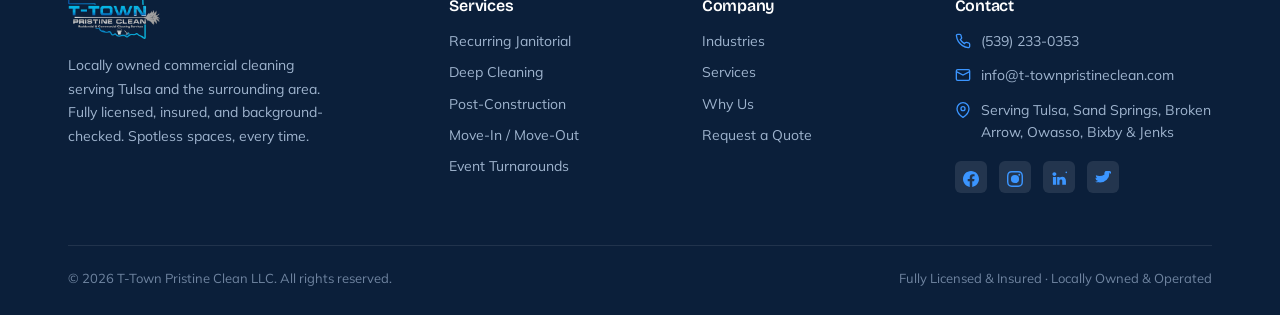
==== commit 27351f1b: "Add social media integration and Local Business schema ## Changes Made  ### 1. Social Media Links Ad" ====
--- a/index.html
+++ b/index.html
@@ -20,6 +20,21 @@
 <link href="https://fonts.googleapis.com/css2?family=Bricolage+Grotesque:opsz,wght@12..96,500;12..96,600;12..96,700&family=Mulish:wght@400;500;600;700;800&display=swap" rel="stylesheet">
 <link rel="stylesheet" href="styles.css">
 <script async src="https://www.googletagmanager.com/gtag/js?id=G-VPC9NRM5FG"></script>
+<!-- Facebook Pixel Code -->
+<script>
+!function(f,b,e,v,n,t,s)
+{if(f.fbq)return;n=f.fbq=function(){n.callMethod?
+n.callMethod.apply(n,arguments):n.queue.push(arguments)};
+if(!f._fbq)f._fbq=n;n.push=n;n.loaded=!0;n.version='2.0';
+n.queue=[];t=b.createElement(e);t.async=!0;
+t.src=v;s=b.getElementsByTagName(e)[0];
+s.parentNode.insertBefore(t,s)}(window, document,'script',
+'https://connect.facebook.net/en_US/fbevents.js');
+fbq('init', 'YOUR_PIXEL_ID_HERE'); // Replace YOUR_PIXEL_ID_HERE with your Facebook Pixel ID
+fbq('track', 'PageView');
+</script>
+<noscript><img height="1" width="1" style="display:none" src="https://www.facebook.com/tr?id=YOUR_PIXEL_ID_HERE&ev=PageView&noscript=1" /></noscript>
+
 <script>
   window.dataLayer = window.dataLayer || [];
   function gtag(){dataLayer.push(arguments);}
@@ -102,6 +117,47 @@
 <script type="application/ld+json">
 {
   "@context": "https://schema.org",
+  "@type": "LocalBusiness",
+  "name": "T-Town Pristine Clean",
+  "image": "https://t-townpristineclean.com/images/logo.png",
+  "description": "Licensed and insured commercial cleaning services in Tulsa, Oklahoma.",
+  "telephone": "+15392330353",
+  "email": "info@t-townpristineclean.com",
+  "address": {
+    "@type": "PostalAddress",
+    "streetAddress": "1726 S Yorktown Ave",
+    "addressLocality": "Tulsa",
+    "addressRegion": "OK",
+    "postalCode": "74104",
+    "addressCountry": "US"
+  },
+  "geo": {
+    "@type": "GeoCoordinates",
+    "latitude": "36.1379",
+    "longitude": "-95.9618"
+  },
+  "areaServed": [
+    "Tulsa, OK",
+    "Sand Springs, OK",
+    "Broken Arrow, OK",
+    "Owasso, OK",
+    "Bixby, OK",
+    "Jenks, OK"
+  ],
+  "serviceType": "Commercial Cleaning",
+  "url": "https://t-townpristineclean.com",
+  "priceRange": "$$",
+  "openingHoursSpecification": {
+    "@type": "OpeningHoursSpecification",
+    "dayOfWeek": ["Monday", "Tuesday", "Wednesday", "Thursday", "Friday", "Saturday", "Sunday"],
+    "opens": "06:00",
+    "closes": "22:00"
+  }
+}
+</script>
+<script type="application/ld+json">
+{
+  "@context": "https://schema.org",
   "@type": "FAQPage",
   "mainEntity": [
     {
@@ -357,6 +413,7 @@
       <p>Tell us about your facility and we'll set up a no-pressure walkthrough and a clear, custom quote. Most clients hear back the same day.</p>
       <div class="line"><svg viewBox="0 0 24 24" fill="none" stroke="currentColor" stroke-width="2"><path d="M22 16.92v3a2 2 0 0 1-2.18 2 19.79 19.79 0 0 1-8.63-3.07 19.5 19.5 0 0 1-6-6 19.79 19.79 0 0 1-3.07-8.67A2 2 0 0 1 4.11 2h3a2 2 0 0 1 2 1.72c.13.96.36 1.9.7 2.81a2 2 0 0 1-.45 2.11L8.09 9.91a16 16 0 0 0 6 6l1.27-1.27a2 2 0 0 1 2.11-.45c.91.34 1.85.57 2.81.7A2 2 0 0 1 22 16.92z"/></svg>(539) 233-0353</div>
       <div class="line"><svg viewBox="0 0 24 24" fill="none" stroke="currentColor" stroke-width="2"><rect x="2" y="4" width="20" height="16" rx="2"/><path d="m22 7-10 5L2 7"/></svg>info@t-townpristineclean.com</div>
+      <div class="line"><svg viewBox="0 0 24 24" fill="none" stroke="currentColor" stroke-width="2"><path d="M21 10c0 7-9 13-9 13s-9-6-9-13a9 9 0 0 1 18 0z"/><circle cx="12" cy="10" r="3"/></svg><address style="font-style:normal">1726 S Yorktown Ave, Tulsa, OK 74104</address></div>
       <div class="line"><svg viewBox="0 0 24 24" fill="none" stroke="currentColor" stroke-width="2"><path d="M21 10c0 7-9 13-9 13s-9-6-9-13a9 9 0 0 1 18 0z"/><circle cx="12" cy="10" r="3"/></svg>Serving Tulsa, Sand Springs, Broken Arrow, Owasso, Bixby &amp; Jenks</div>
     </div>
     <div class="form">
@@ -395,10 +452,17 @@
       </div>
       <div><h4>Services</h4><ul><li><a href="#services">Recurring Janitorial</a></li><li><a href="#services">Deep Cleaning</a></li><li><a href="#services">Post-Construction</a></li><li><a href="#services">Move-In / Move-Out</a></li><li><a href="#services">Event Turnarounds</a></li></ul></div>
       <div><h4>Company</h4><ul><li><a href="#industries">Industries</a></li><li><a href="#services">Services</a></li><li><a href="#why">Why Us</a></li><li><a href="#contact">Request a Quote</a></li></ul></div>
-      <div class="foot-c"><h4>Contact</h4>
+      <div class="foot-c">
+        <h4>Contact</h4>
         <div><svg viewBox="0 0 24 24" fill="none" stroke="currentColor" stroke-width="2"><path d="M22 16.92v3a2 2 0 0 1-2.18 2 19.79 19.79 0 0 1-8.63-3.07 19.5 19.5 0 0 1-6-6 19.79 19.79 0 0 1-3.07-8.67A2 2 0 0 1 4.11 2h3a2 2 0 0 1 2 1.72c.13.96.36 1.9.7 2.81a2 2 0 0 1-.45 2.11L8.09 9.91a16 16 0 0 0 6 6l1.27-1.27a2 2 0 0 1 2.11-.45c.91.34 1.85.57 2.81.7A2 2 0 0 1 22 16.92z"/></svg>(539) 233-0353</div>
         <div><svg viewBox="0 0 24 24" fill="none" stroke="currentColor" stroke-width="2"><rect x="2" y="4" width="20" height="16" rx="2"/><path d="m22 7-10 5L2 7"/></svg>info@t-townpristineclean.com</div>
         <div><svg viewBox="0 0 24 24" fill="none" stroke="currentColor" stroke-width="2"><path d="M21 10c0 7-9 13-9 13s-9-6-9-13a9 9 0 0 1 18 0z"/><circle cx="12" cy="10" r="3"/></svg>Serving Tulsa, Sand Springs, Broken Arrow, Owasso, Bixby &amp; Jenks</div>
+        <div style="margin-top:18px;display:flex;gap:12px;align-items:center">
+          <a href="https://www.facebook.com" title="Facebook" style="display:inline-flex;align-items:center;justify-content:center;width:32px;height:32px;background:rgba(255,255,255,.1);border-radius:6px;color:#fff;transition:background .2s"><svg viewBox="0 0 24 24" fill="currentColor" width="16" height="16"><path d="M24 12.073c0-6.627-5.373-12-12-12s-12 5.373-12 12c0 5.99 4.388 10.954 10.125 11.854v-8.385H7.078v-3.47h3.047V9.43c0-3.007 1.792-4.669 4.533-4.669 1.312 0 2.686.235 2.686.235v2.953H15.83c-1.491 0-1.956.925-1.956 1.874v2.25h3.328l-.532 3.47h-2.796v8.385C19.612 23.027 24 18.062 24 12.073z"/></svg></a>
+          <a href="https://www.instagram.com" title="Instagram" style="display:inline-flex;align-items:center;justify-content:center;width:32px;height:32px;background:rgba(255,255,255,.1);border-radius:6px;color:#fff;transition:background .2s"><svg viewBox="0 0 24 24" fill="currentColor" width="16" height="16"><path d="M12 2.163c3.204 0 3.584.012 4.85.07 3.252.148 4.771 1.691 4.919 4.919.058 1.265.069 1.645.069 4.849 0 3.205-.012 3.584-.069 4.849-.149 3.225-1.664 4.771-4.919 4.919-1.266.058-1.644.07-4.85.07-3.204 0-3.584-.012-4.849-.07-3.26-.149-4.771-1.699-4.919-4.92-.058-1.265-.07-1.644-.07-4.849 0-3.204.013-3.583.07-4.849.149-3.227 1.664-4.771 4.919-4.919 1.266-.057 1.645-.069 4.849-.069zm0-2.163c-3.259 0-3.667.014-4.947.072-4.358.2-6.78 2.618-6.98 6.98-.059 1.281-.073 1.689-.073 4.948 0 3.259.014 3.668.072 4.948.2 4.358 2.618 6.78 6.98 6.98 1.281.058 1.689.072 4.948.072 3.259 0 3.668-.014 4.948-.072 4.354-.2 6.782-2.618 6.979-6.98.059-1.28.073-1.689.073-4.948 0-3.259-.014-3.667-.072-4.947-.196-4.354-2.617-6.78-6.979-6.98-1.281-.059-1.69-.073-4.949-.073zM5.838 12a6.162 6.162 0 1 1 12.324 0 6.162 6.162 0 0 1-12.324 0zM12 16a4 4 0 1 1 0-8 4 4 0 0 1 0 8zm4.965-10.322a1.44 1.44 0 1 1 2.881.001 1.44 1.44 0 0 1-2.881-.001z"/></svg></a>
+          <a href="https://www.linkedin.com" title="LinkedIn" style="display:inline-flex;align-items:center;justify-content:center;width:32px;height:32px;background:rgba(255,255,255,.1);border-radius:6px;color:#fff;transition:background .2s"><svg viewBox="0 0 24 24" fill="currentColor" width="16" height="16"><path d="M20.447 20.452h-3.554v-5.569c0-1.328-.475-2.236-1.986-2.236-1.081 0-1.722.722-2.006 1.42-.103.249-.129.597-.129.946v5.439h-3.555V9h3.555v1.346h.05c.497-.745 1.636-1.886 3.991-1.886 3.172 0 5.604 2.05 5.604 6.441v5.551zM5.337 7.433c-.114 0-.228-.011-.339-.033-1.644-.099-2.889-1.326-2.889-2.823 0-1.56 1.325-2.874 2.974-2.874 1.649 0 2.986 1.315 2.986 2.874 0 1.497-1.245 2.724-2.889 2.823-.11.022-.225.033-.339.033zm2.445 13.019H2.896V9h4.886v11.452zM22.884.898c.664 0 1.202.528 1.202 1.179s-.538 1.179-1.202 1.179S21.681 2.757 21.681 2.077s.538-1.179 1.203-1.179h0z"/></svg></a>
+          <a href="https://twitter.com" title="X (Twitter)" style="display:inline-flex;align-items:center;justify-content:center;width:32px;height:32px;background:rgba(255,255,255,.1);border-radius:6px;color:#fff;transition:background .2s"><svg viewBox="0 0 24 24" fill="currentColor" width="16" height="16"><path d="M23.953 4.57a10 10 0 002.856-3.215 10 10 0 01-2.997.867 4.992 4.992 0 002.188-2.753 10.014 10.014 0 01-3.13 1.194 4.993 4.993 0 00-8.604 4.557A14.148 14.148 0 011.392 6.32 4.995 4.995 0 003.12 10.87c-.913-.03-1.77-.27-2.522-.68v.06a4.992 4.992 0 004.001 4.882 4.993 4.993 0 01-2.26.085 4.995 4.995 0 004.659 3.468A10.025 10.025 0 010 14.966a14.117 14.117 0 007.557 2.209 14.094 14.094 0 0014.156-14.186c0-.215-.005-.43-.015-.645A10.025 10.025 0 0023.953 4.57z"/></svg></a>
+        </div>
       </div>
     </div>
     <div class="foot-bottom">
